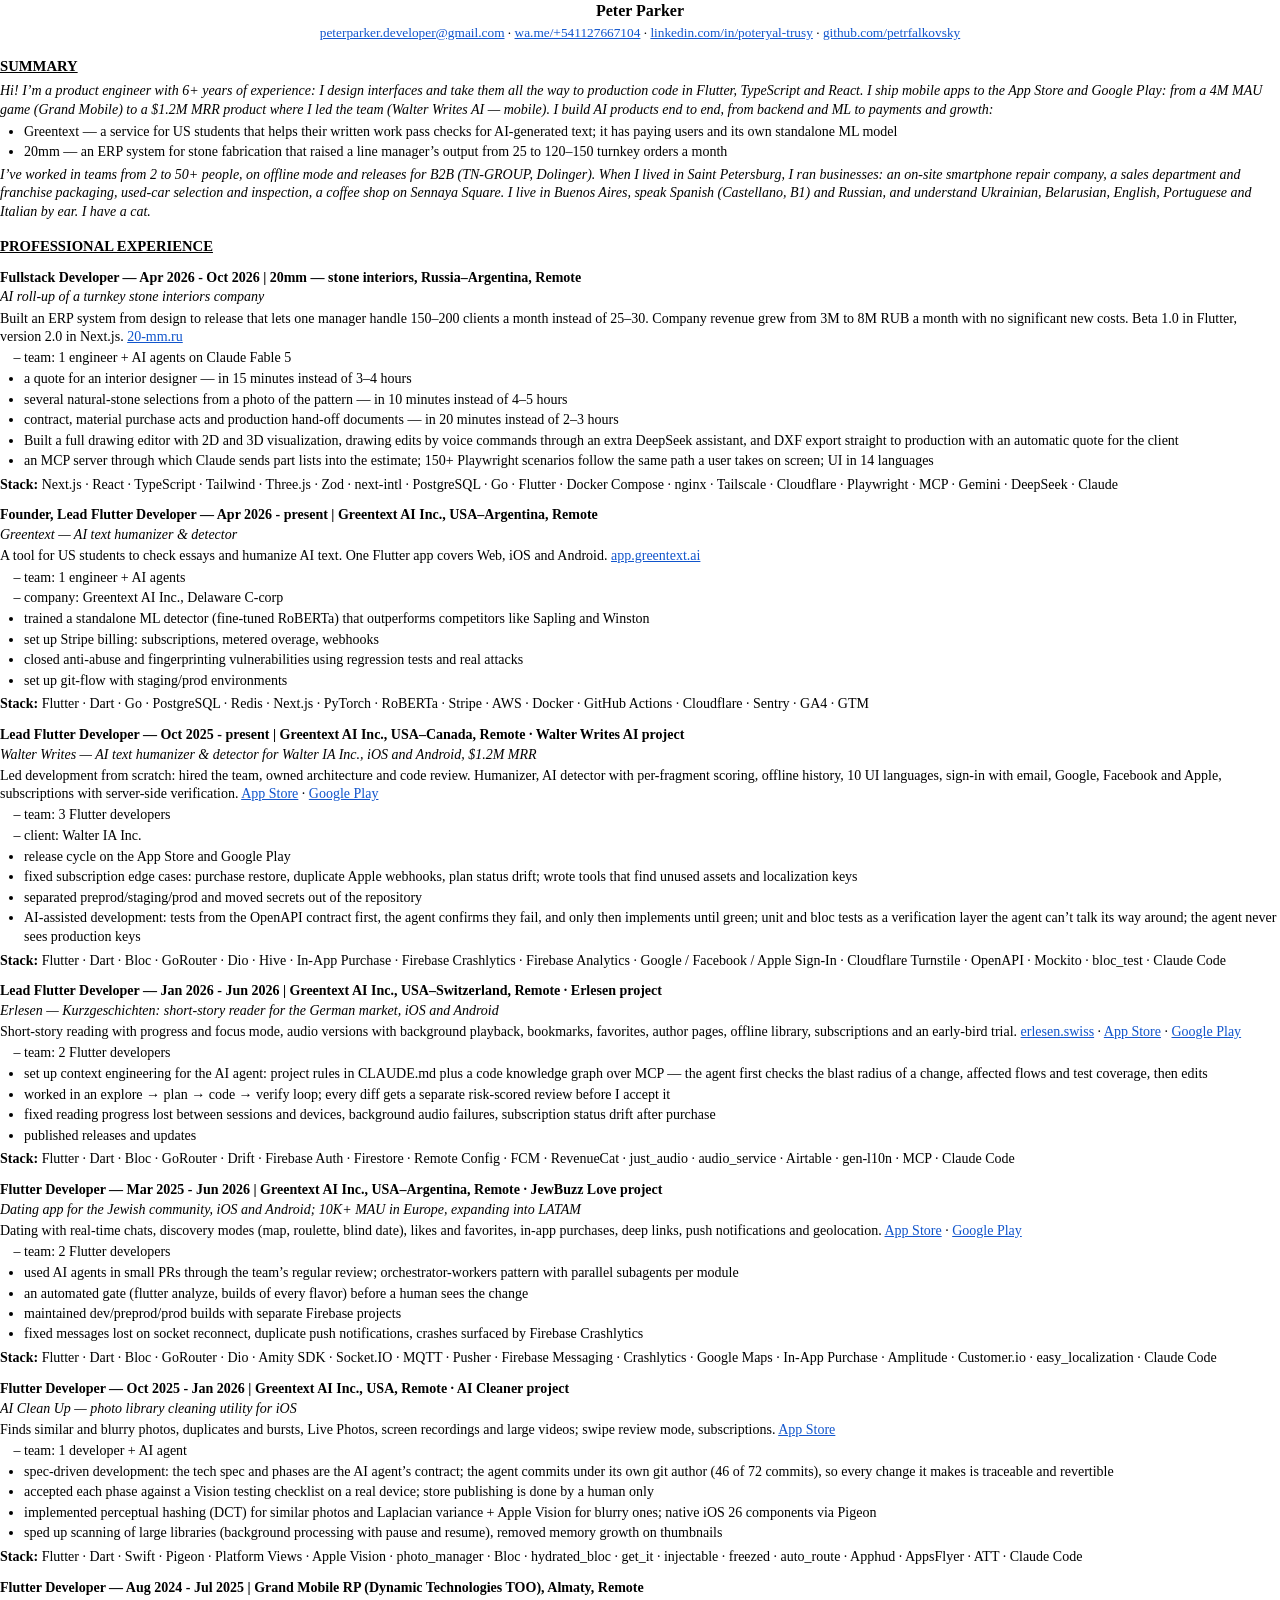
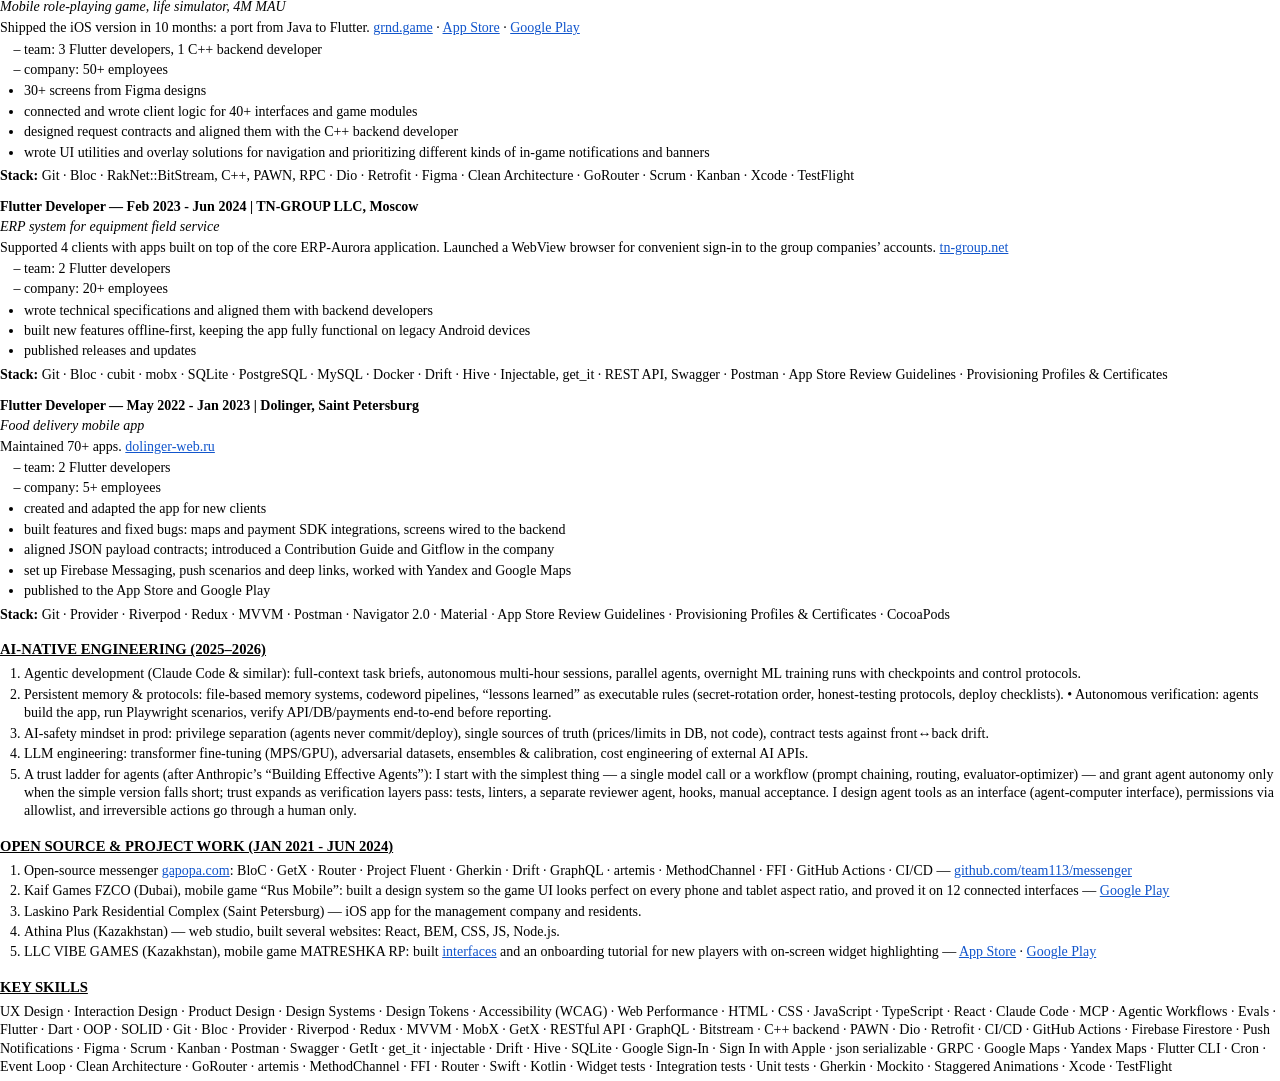
==== cv/cv_en.html @ 4b474917 "content: убран опыт Mercado Pago из резюме и с сайта Co-Authored-By: Claude Opus 5.5 <noreply@anthro" ====
<!DOCTYPE html>
<html lang="en">
<head>
<meta charset="utf-8">
<title>Peter Parker — CV (EN)</title>
<style>
  @page { size: A4; margin: 12mm 18mm; }
  * { box-sizing: border-box; }
  body { font-family: "Times New Roman", Times, serif; font-size: 10.5pt; color: #000; line-height: 1.32; margin: 0; }
  h1 { font-size: 12pt; text-align: center; margin: 0 0 2pt; font-weight: bold; }
  .contacts { text-align: center; font-size: 10pt; margin-bottom: 12pt; }
  a { color: #1155cc; text-decoration: underline; }
  h2 { font-size: 11pt; font-weight: bold; text-decoration: underline; text-transform: uppercase; margin: 12pt 0 4pt; }
  h3 { font-size: 10.5pt; font-weight: bold; margin: 9pt 0 1pt; }
  .sub { font-style: italic; margin: 0 0 2pt; }
  .summary { font-style: italic; }
  ul { margin: 1pt 0 4pt; padding-left: 18pt; }
  li { margin-bottom: 1.5pt; }
  p { margin: 3pt 0; }
  u.lead { text-decoration: underline; }
  ol { margin: 1pt 0 4pt; padding-left: 18pt; }
  .desc { margin: 2pt 0 2pt; }
  ul.meta { list-style: '– '; margin: 1pt 0 2pt; }
  .stack { margin: 2pt 0 4pt; }
  ul.ai { margin: 0 0 2pt; }
  .aihead { margin-top: 3pt; font-weight: bold; }
</style>
</head>
<body>

<h1>Peter Parker</h1>
<div class="contacts">
  <a href="mailto:peterparker.developer@gmail.com">peterparker.developer@gmail.com</a> ∙
  <a href="https://wa.me/+541127667104">wa.me/+541127667104</a> ∙
  <a href="https://linkedin.com/in/poteryal-trusy">linkedin.com/in/poteryal-trusy</a> ∙
  <a href="https://github.com/petrfalkovsky">github.com/petrfalkovsky</a>
</div>

<h2>Summary</h2>
<p class="summary">Hi! I’m a product engineer with 6+ years of experience: I design interfaces and take them all the way to production code in Flutter, TypeScript and React. I ship mobile apps to the App Store and Google Play: from a 4M MAU game (Grand Mobile) to a $1.2M MRR product where I led the team (Walter Writes AI — mobile). I build AI products end to end, from backend and ML to payments and growth:</p>
<ul class="ai">
  <li>Greentext — a service for US students that helps their written work pass checks for AI-generated text; it has paying users and its own standalone ML model</li>
  <li>20mm — an ERP system for stone fabrication that raised a line manager’s output from 25 to 120–150 turnkey orders a month</li>
</ul>
<p class="summary">I’ve worked in teams from 2 to 50+ people, on offline mode and releases for B2B (TN-GROUP, Dolinger). When I lived in Saint Petersburg, I ran businesses: an on-site smartphone repair company, a sales department and franchise packaging, used-car selection and inspection, a coffee shop on Sennaya Square. I live in Buenos Aires, speak Spanish (Castellano, B1) and Russian, and understand Ukrainian, Belarusian, English, Portuguese and Italian by ear. I have a cat.</p>

<h2>Professional Experience</h2>


<h3>Fullstack Developer — Apr 2026 - Oct 2026 | 20mm — stone interiors, Russia–Argentina, Remote</h3>
<p class="sub">AI roll-up of a turnkey stone interiors company</p>
<p class="desc">Built an ERP system from design to release that lets one manager handle 150–200 clients a month instead of 25–30. Company revenue grew from 3M to 8M RUB a month with no significant new costs. Beta 1.0 in Flutter, version 2.0 in Next.js. <a href="https://20-mm.ru">20-mm.ru</a></p>
<ul class="meta">
  <li>team: 1 engineer + AI agents on Claude Fable 5</li>
</ul>
<ul>
  <li>a quote for an interior designer — in 15 minutes instead of 3–4 hours</li>
  <li>several natural-stone selections from a photo of the pattern — in 10 minutes instead of 4–5 hours</li>
  <li>contract, material purchase acts and production hand-off documents — in 20 minutes instead of 2–3 hours</li>
  <li>Built a full drawing editor with 2D and 3D visualization, drawing edits by voice commands through an extra DeepSeek assistant, and DXF export straight to production with an automatic quote for the client</li>
  <li>an MCP server through which Claude sends part lists into the estimate; 150+ Playwright scenarios follow the same path a user takes on screen; UI in 14 languages</li>
</ul>
<p class="stack"><b>Stack:</b> Next.js · React · TypeScript · Tailwind · Three.js · Zod · next-intl · PostgreSQL · Go · Flutter · Docker Compose · nginx · Tailscale · Cloudflare · Playwright · MCP · Gemini · DeepSeek · Claude</p>

<h3>Founder, Lead Flutter Developer — Apr 2026 - present | Greentext AI Inc., USA–Argentina, Remote</h3>
<p class="sub">Greentext — AI text humanizer &amp; detector</p>
<p class="desc">A tool for US students to check essays and humanize AI text. One Flutter app covers Web, iOS and Android. <a href="https://app.greentext.ai/">app.greentext.ai</a></p>
<ul class="meta">
  <li>team: 1 engineer + AI agents</li>
  <li>company: Greentext AI Inc., Delaware C-corp</li>
</ul>
<ul>
  <li>trained a standalone ML detector (fine-tuned RoBERTa) that outperforms competitors like Sapling and Winston</li>
  <li>set up Stripe billing: subscriptions, metered overage, webhooks</li>
  <li>closed anti-abuse and fingerprinting vulnerabilities using regression tests and real attacks</li>
  <li>set up git-flow with staging/prod environments</li>
</ul>
<p class="stack"><b>Stack:</b> Flutter · Dart · Go · PostgreSQL · Redis · Next.js · PyTorch · RoBERTa · Stripe · AWS · Docker · GitHub Actions · Cloudflare · Sentry · GA4 · GTM</p>

<h3>Lead Flutter Developer — Oct 2025 - present | Greentext AI Inc., USA–Canada, Remote · Walter Writes AI project</h3>
<p class="sub">Walter Writes — AI text humanizer &amp; detector for Walter IA Inc., iOS and Android, $1.2M MRR</p>
<p class="desc">Led development from scratch: hired the team, owned architecture and code review. Humanizer, AI detector with per-fragment scoring, offline history, 10 UI languages, sign-in with email, Google, Facebook and Apple, subscriptions with server-side verification. <a href="https://apps.apple.com/us/app/walter-writes-ai-humanizer/id6757705138">App Store</a> · <a href="https://play.google.com/store/apps/details?id=com.walterwrites">Google Play</a></p>
<ul class="meta">
  <li>team: 3 Flutter developers</li>
  <li>client: Walter IA Inc.</li>
</ul>
<ul>
  <li>release cycle on the App Store and Google Play</li>
  <li>fixed subscription edge cases: purchase restore, duplicate Apple webhooks, plan status drift; wrote tools that find unused assets and localization keys</li>
  <li>separated preprod/staging/prod and moved secrets out of the repository</li>
  <li>AI-assisted development: tests from the OpenAPI contract first, the agent confirms they fail, and only then implements until green; unit and bloc tests as a verification layer the agent can’t talk its way around; the agent never sees production keys</li>
</ul>
<p class="stack"><b>Stack:</b> Flutter · Dart · Bloc · GoRouter · Dio · Hive · In-App Purchase · Firebase Crashlytics · Firebase Analytics · Google / Facebook / Apple Sign-In · Cloudflare Turnstile · OpenAPI · Mockito · bloc_test · Claude Code</p>

<h3>Lead Flutter Developer — Jan 2026 - Jun 2026 | Greentext AI Inc., USA–Switzerland, Remote · Erlesen project</h3>
<p class="sub">Erlesen — Kurzgeschichten: short-story reader for the German market, iOS and Android</p>
<p class="desc">Short-story reading with progress and focus mode, audio versions with background playback, bookmarks, favorites, author pages, offline library, subscriptions and an early-bird trial. <a href="https://www.erlesen.swiss/">erlesen.swiss</a> · <a href="https://apps.apple.com/de/app/erlesen-kurzgeschichten/id6758106904">App Store</a> · <a href="https://play.google.com/store/apps/details?id=it.app.erlesen">Google Play</a></p>
<ul class="meta">
  <li>team: 2 Flutter developers</li>
</ul>
<ul>
  <li>set up context engineering for the AI agent: project rules in CLAUDE.md plus a code knowledge graph over MCP — the agent first checks the blast radius of a change, affected flows and test coverage, then edits</li>
  <li>worked in an explore → plan → code → verify loop; every diff gets a separate risk-scored review before I accept it</li>
  <li>fixed reading progress lost between sessions and devices, background audio failures, subscription status drift after purchase</li>
  <li>published releases and updates</li>
</ul>
<p class="stack"><b>Stack:</b> Flutter · Dart · Bloc · GoRouter · Drift · Firebase Auth · Firestore · Remote Config · FCM · RevenueCat · just_audio · audio_service · Airtable · gen-l10n · MCP · Claude Code</p>

<h3>Flutter Developer — Mar 2025 - Jun 2026 | Greentext AI Inc., USA–Argentina, Remote · JewBuzz Love project</h3>
<p class="sub">Dating app for the Jewish community, iOS and Android; 10K+ MAU in Europe, expanding into LATAM</p>
<p class="desc">Dating with real-time chats, discovery modes (map, roulette, blind date), likes and favorites, in-app purchases, deep links, push notifications and geolocation. <a href="https://apps.apple.com/us/app/jewbuzz-love/id6446214897">App Store</a> · <a href="https://play.google.com/store/apps/details?id=com.it.jewbuzz_love">Google Play</a></p>
<ul class="meta">
  <li>team: 2 Flutter developers</li>
</ul>
<ul>
  <li>used AI agents in small PRs through the team’s regular review; orchestrator-workers pattern with parallel subagents per module</li>
  <li>an automated gate (flutter analyze, builds of every flavor) before a human sees the change</li>
  <li>maintained dev/preprod/prod builds with separate Firebase projects</li>
  <li>fixed messages lost on socket reconnect, duplicate push notifications, crashes surfaced by Firebase Crashlytics</li>
</ul>
<p class="stack"><b>Stack:</b> Flutter · Dart · Bloc · GoRouter · Dio · Amity SDK · Socket.IO · MQTT · Pusher · Firebase Messaging · Crashlytics · Google Maps · In-App Purchase · Amplitude · Customer.io · easy_localization · Claude Code</p>

<h3>Flutter Developer — Oct 2025 - Jan 2026 | Greentext AI Inc., USA, Remote · AI Cleaner project</h3>
<p class="sub">AI Clean Up — photo library cleaning utility for iOS</p>
<p class="desc">Finds similar and blurry photos, duplicates and bursts, Live Photos, screen recordings and large videos; swipe review mode, subscriptions. <a href="https://apps.apple.com/ar/app/ai-clean-up-phone-cleaner/id6754924948">App Store</a></p>
<ul class="meta">
  <li>team: 1 developer + AI agent</li>
</ul>
<ul>
  <li>spec-driven development: the tech spec and phases are the AI agent’s contract; the agent commits under its own git author (46 of 72 commits), so every change it makes is traceable and revertible</li>
  <li>accepted each phase against a Vision testing checklist on a real device; store publishing is done by a human only</li>
  <li>implemented perceptual hashing (DCT) for similar photos and Laplacian variance + Apple Vision for blurry ones; native iOS 26 components via Pigeon</li>
  <li>sped up scanning of large libraries (background processing with pause and resume), removed memory growth on thumbnails</li>
</ul>
<p class="stack"><b>Stack:</b> Flutter · Dart · Swift · Pigeon · Platform Views · Apple Vision · photo_manager · Bloc · hydrated_bloc · get_it · injectable · freezed · auto_route · Apphud · AppsFlyer · ATT · Claude Code</p>

<h3>Flutter Developer — Aug 2024 - Jul 2025 | Grand Mobile RP (Dynamic Technologies TOO), Almaty, Remote</h3>
<p class="sub">Mobile role-playing game, life simulator, 4M MAU</p>
<p class="desc">Shipped the iOS version in 10 months: a port from Java to Flutter. <a href="https://grnd.game/">grnd.game</a> · <a href="https://apps.apple.com/us/app/grand-mobile-role-play-online/id6741001464">App Store</a> · <a href="https://play.google.com/store/apps/details?id=com.grand.launcher">Google Play</a></p>
<ul class="meta">
  <li>team: 3 Flutter developers, 1 C++ backend developer</li>
  <li>company: 50+ employees</li>
</ul>
<ul>
  <li>30+ screens from Figma designs</li>
  <li>connected and wrote client logic for 40+ interfaces and game modules</li>
  <li>designed request contracts and aligned them with the C++ backend developer</li>
  <li>wrote UI utilities and overlay solutions for navigation and prioritizing different kinds of in-game notifications and banners</li>
</ul>
<p class="stack"><b>Stack:</b> Git · Bloc · RakNet::BitStream, C++, PAWN, RPC · Dio · Retrofit · Figma · Clean Architecture · GoRouter · Scrum · Kanban · Xcode · TestFlight</p>

<h3>Flutter Developer — Feb 2023 - Jun 2024 | TN-GROUP LLC, Moscow</h3>
<p class="sub">ERP system for equipment field service</p>
<p class="desc">Supported 4 clients with apps built on top of the core ERP-Aurora application. Launched a WebView browser for convenient sign-in to the group companies’ accounts. <a href="https://tn-group.net">tn-group.net</a></p>
<ul class="meta">
  <li>team: 2 Flutter developers</li>
  <li>company: 20+ employees</li>
</ul>
<ul>
  <li>wrote technical specifications and aligned them with backend developers</li>
  <li>built new features offline-first, keeping the app fully functional on legacy Android devices</li>
  <li>published releases and updates</li>
</ul>
<p class="stack"><b>Stack:</b> Git · Bloc · cubit · mobx · SQLite · PostgreSQL · MySQL · Docker · Drift · Hive · Injectable, get_it · REST API, Swagger · Postman · App Store Review Guidelines · Provisioning Profiles &amp; Certificates</p>

<h3>Flutter Developer — May 2022 - Jan 2023 | Dolinger, Saint Petersburg</h3>
<p class="sub">Food delivery mobile app</p>
<p class="desc">Maintained 70+ apps. <a href="https://dolinger-web.ru">dolinger-web.ru</a></p>
<ul class="meta">
  <li>team: 2 Flutter developers</li>
  <li>company: 5+ employees</li>
</ul>
<ul>
  <li>created and adapted the app for new clients</li>
  <li>built features and fixed bugs: maps and payment SDK integrations, screens wired to the backend</li>
  <li>aligned JSON payload contracts; introduced a Contribution Guide and Gitflow in the company</li>
  <li>set up Firebase Messaging, push scenarios and deep links, worked with Yandex and Google Maps</li>
  <li>published to the App Store and Google Play</li>
</ul>
<p class="stack"><b>Stack:</b> Git · Provider · Riverpod · Redux · MVVM · Postman · Navigator 2.0 · Material · App Store Review Guidelines · Provisioning Profiles &amp; Certificates · CocoaPods</p>

<h2>AI-Native Engineering (2025–2026)</h2>
<ol>
  <li>Agentic development (Claude Code &amp; similar): full-context task briefs, autonomous multi-hour sessions, parallel agents, overnight ML training runs with checkpoints and control protocols.</li>
  <li>Persistent memory &amp; protocols: file-based memory systems, codeword pipelines, “lessons learned” as executable rules (secret-rotation order, honest-testing protocols, deploy checklists). • Autonomous verification: agents build the app, run Playwright scenarios, verify API/DB/payments end-to-end before reporting.</li>
  <li>AI-safety mindset in prod: privilege separation (agents never commit/deploy), single sources of truth (prices/limits in DB, not code), contract tests against front↔back drift.</li>
  <li>LLM engineering: transformer fine-tuning (MPS/GPU), adversarial datasets, ensembles &amp; calibration, cost engineering of external AI APIs.</li>
  <li>A trust ladder for agents (after Anthropic’s “Building Effective Agents”): I start with the simplest thing — a single model call or a workflow (prompt chaining, routing, evaluator-optimizer) — and grant agent autonomy only when the simple version falls short; trust expands as verification layers pass: tests, linters, a separate reviewer agent, hooks, manual acceptance. I design agent tools as an interface (agent-computer interface), permissions via allowlist, and irreversible actions go through a human only.</li>
</ol>

<h2>Open Source &amp; Project Work (Jan 2021 - Jun 2024)</h2>
<ol>
  <li>Open-source messenger <a href="https://gapopa.com">gapopa.com</a>: BloC · GetX · Router · Project Fluent · Gherkin · Drift · GraphQL · artemis · MethodChannel · FFI · GitHub Actions · CI/CD — <a href="https://github.com/team113/messenger/graphs/contributors">github.com/team113/messenger</a></li>
  <li>Kaif Games FZCO (Dubai), mobile game “Rus Mobile”: built a design system so the game UI looks perfect on every phone and tablet aspect ratio, and proved it on 12 connected interfaces — <a href="https://play.google.com/store/apps/details?id=com.russia.game">Google Play</a></li>
  <li>Laskino Park Residential Complex (Saint Petersburg) — iOS app for the management company and residents.</li>
  <li>Athina Plus (Kazakhstan) — web studio, built several websites: React, BEM, CSS, JS, Node.js.</li>
  <li>LLC VIBE GAMES (Kazakhstan), mobile game MATRESHKA RP: built <a href="https://petrfalkovsky.github.io/vibe_games/">interfaces</a> and an onboarding tutorial for new players with on-screen widget highlighting — <a href="https://apps.apple.com/us/app/matreshka-rp-multiplayer-city/id6474574017">App Store</a> · <a href="https://play.google.com/store/apps/details?id=com.jekmant.matrplauncher">Google Play</a></li>
</ol>

<h2>Key Skills</h2>
<p>UX Design · Interaction Design · Product Design · Design Systems · Design Tokens · Accessibility (WCAG) · Web Performance · HTML · CSS · JavaScript · TypeScript · React · Claude Code · MCP · Agentic Workflows · Evals · Flutter · Dart · OOP · SOLID · Git · Bloc · Provider · Riverpod · Redux · MVVM · MobX · GetX · RESTful API · GraphQL · Bitstream · C++ backend · PAWN · Dio · Retrofit · CI/CD · GitHub Actions · Firebase Firestore · Push Notifications · Figma · Scrum · Kanban · Postman · Swagger · GetIt · get_it · injectable · Drift · Hive · SQLite · Google Sign-In · Sign In with Apple · json serializable · GRPC · Google Maps · Yandex Maps · Flutter CLI · Cron · Event Loop · Clean Architecture · GoRouter · artemis · MethodChannel · FFI · Router · Swift · Kotlin · Widget tests · Integration tests · Unit tests · Gherkin · Mockito · Staggered Animations · Xcode · TestFlight</p>

</body>
</html>
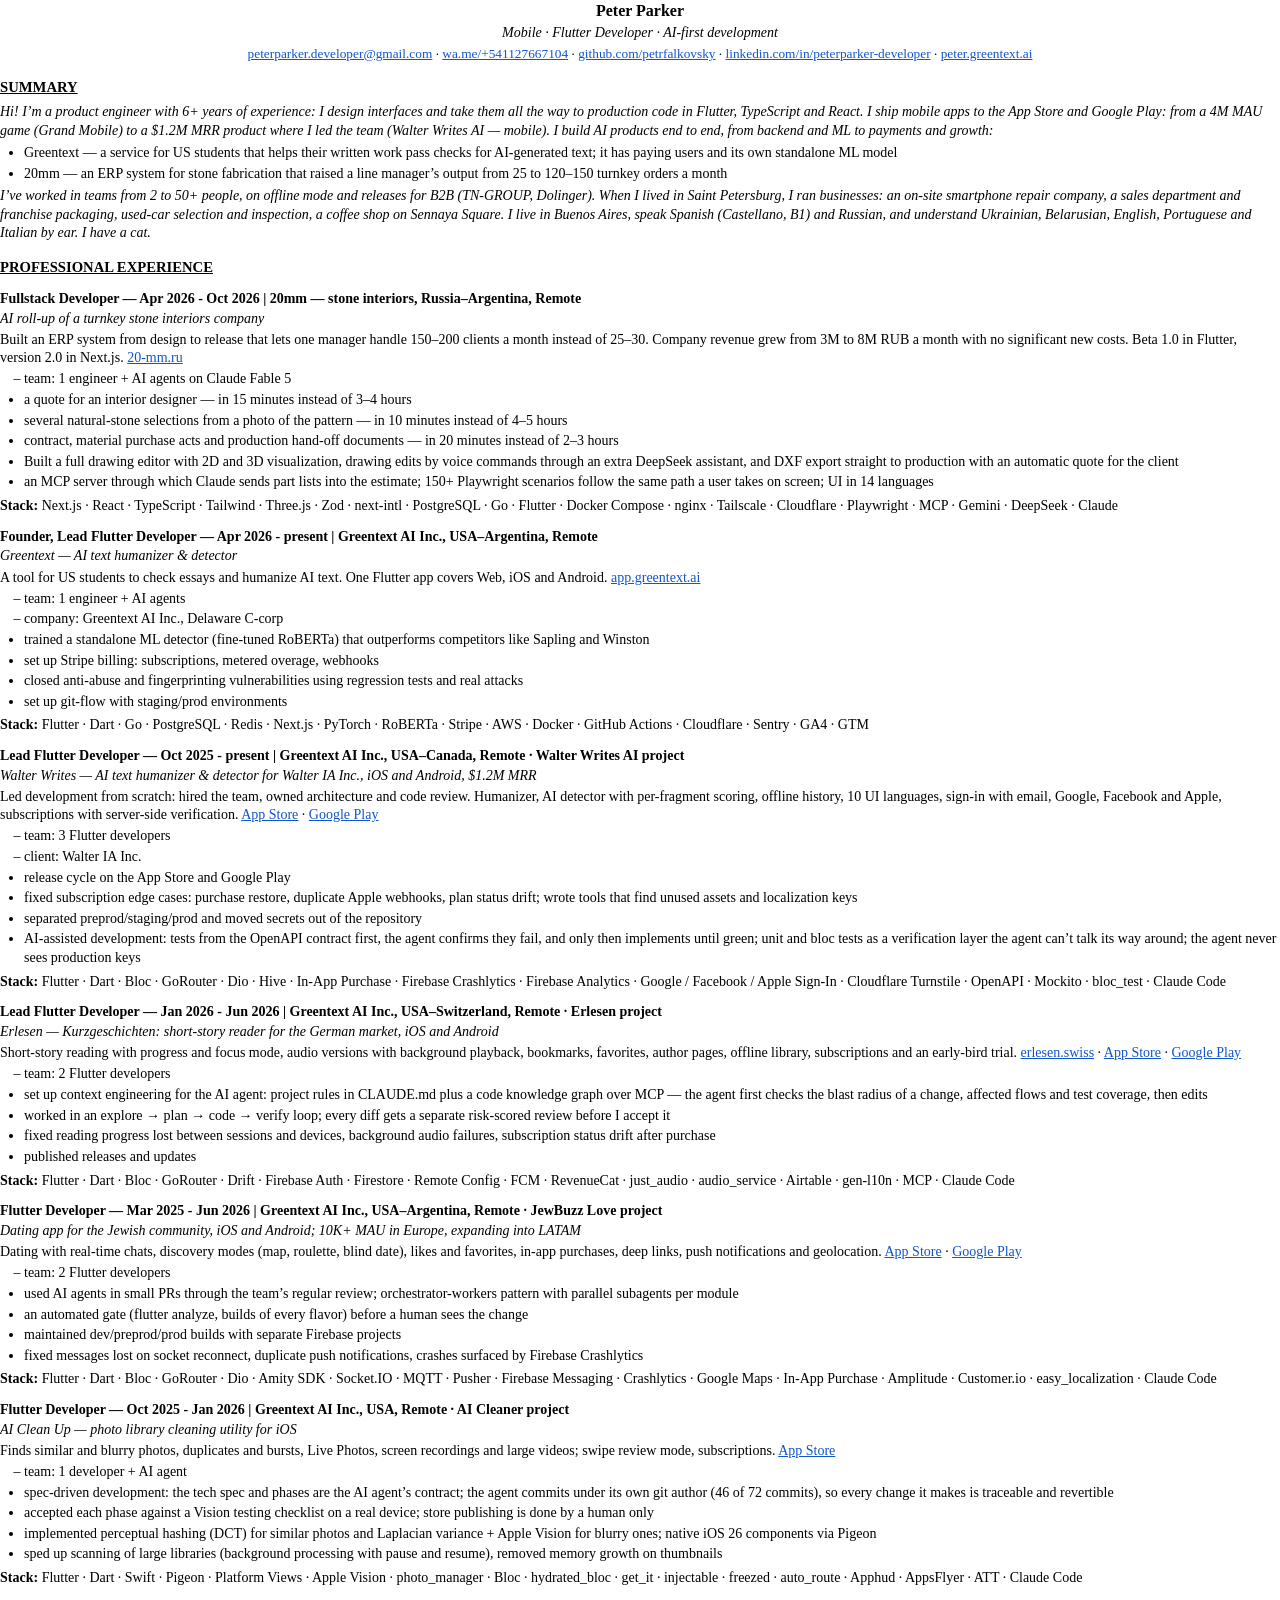
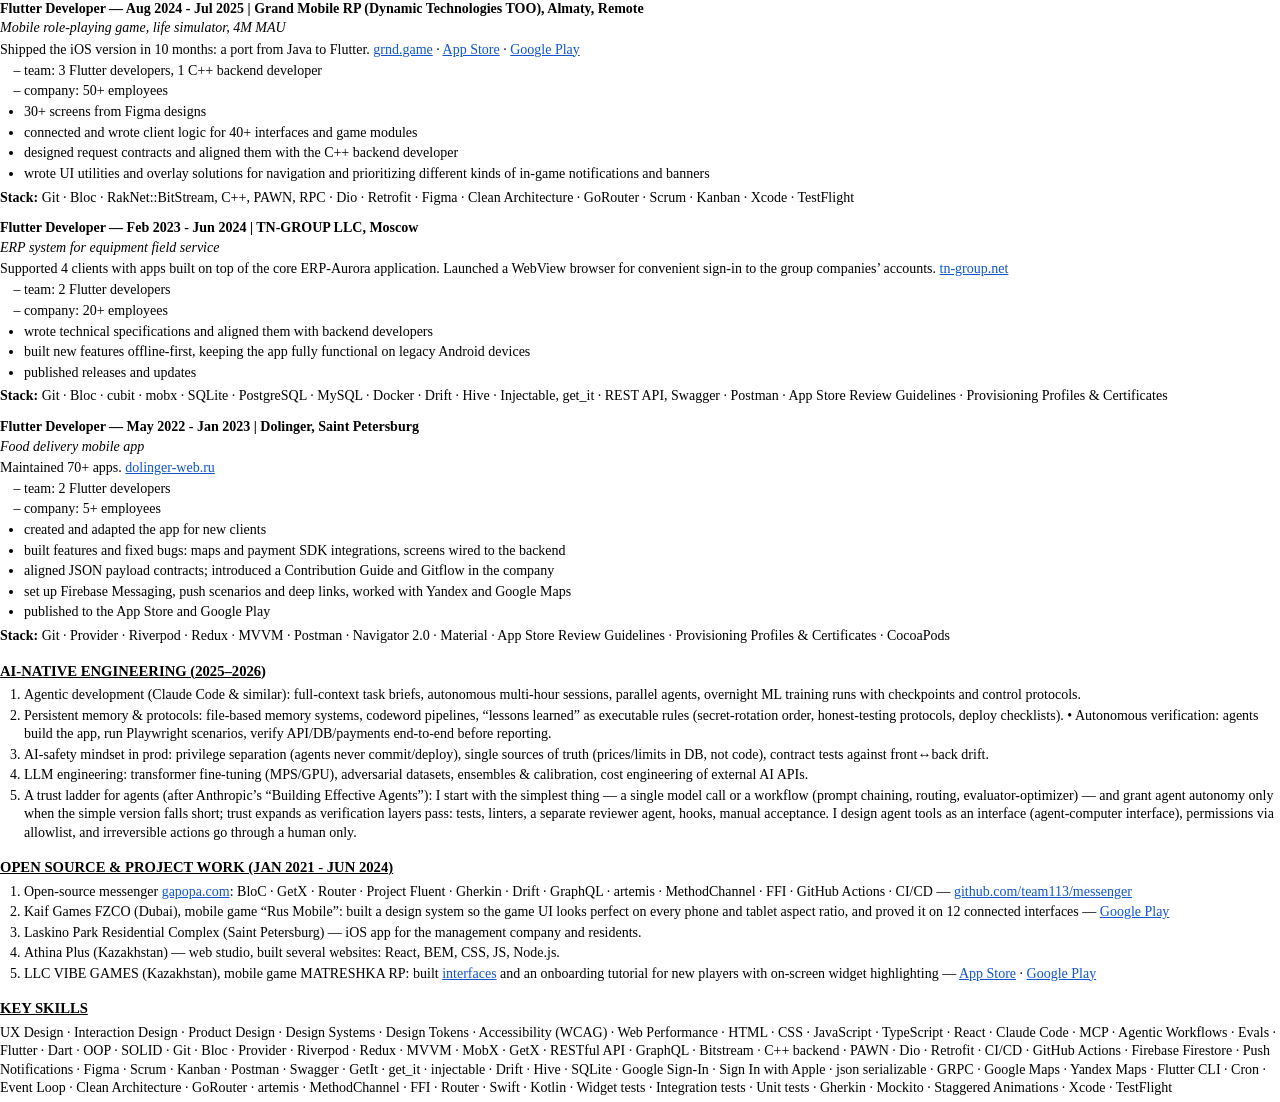
==== commit 68bcac18: "content(cv): шапка — Mobile · Flutter Developer, LinkedIn peterparker-developer вместо Telegram Co-A" ====
--- a/cv/cv_en.html
+++ b/cv/cv_en.html
@@ -24,16 +24,20 @@
   .stack { margin: 2pt 0 4pt; }
   ul.ai { margin: 0 0 2pt; }
   .aihead { margin-top: 3pt; font-weight: bold; }
+  .role { text-align: center; font-style: italic; margin: 1pt 0 2pt; }
+  .contacts a { white-space: nowrap; }
 </style>
 </head>
 <body>
 
 <h1>Peter Parker</h1>
+<div class="role">Mobile · Flutter Developer · AI-first development</div>
 <div class="contacts">
   <a href="mailto:peterparker.developer@gmail.com">peterparker.developer@gmail.com</a> ∙
   <a href="https://wa.me/+541127667104">wa.me/+541127667104</a> ∙
-  <a href="https://linkedin.com/in/poteryal-trusy">linkedin.com/in/poteryal-trusy</a> ∙
-  <a href="https://github.com/petrfalkovsky">github.com/petrfalkovsky</a>
+  <a href="https://github.com/petrfalkovsky">github.com/petrfalkovsky</a> ∙
+  <a href="https://linkedin.com/in/peterparker-developer">linkedin.com/in/peterparker-developer</a> ∙
+  <a href="https://peter.greentext.ai">peter.greentext.ai</a>
 </div>
 
 <h2>Summary</h2>
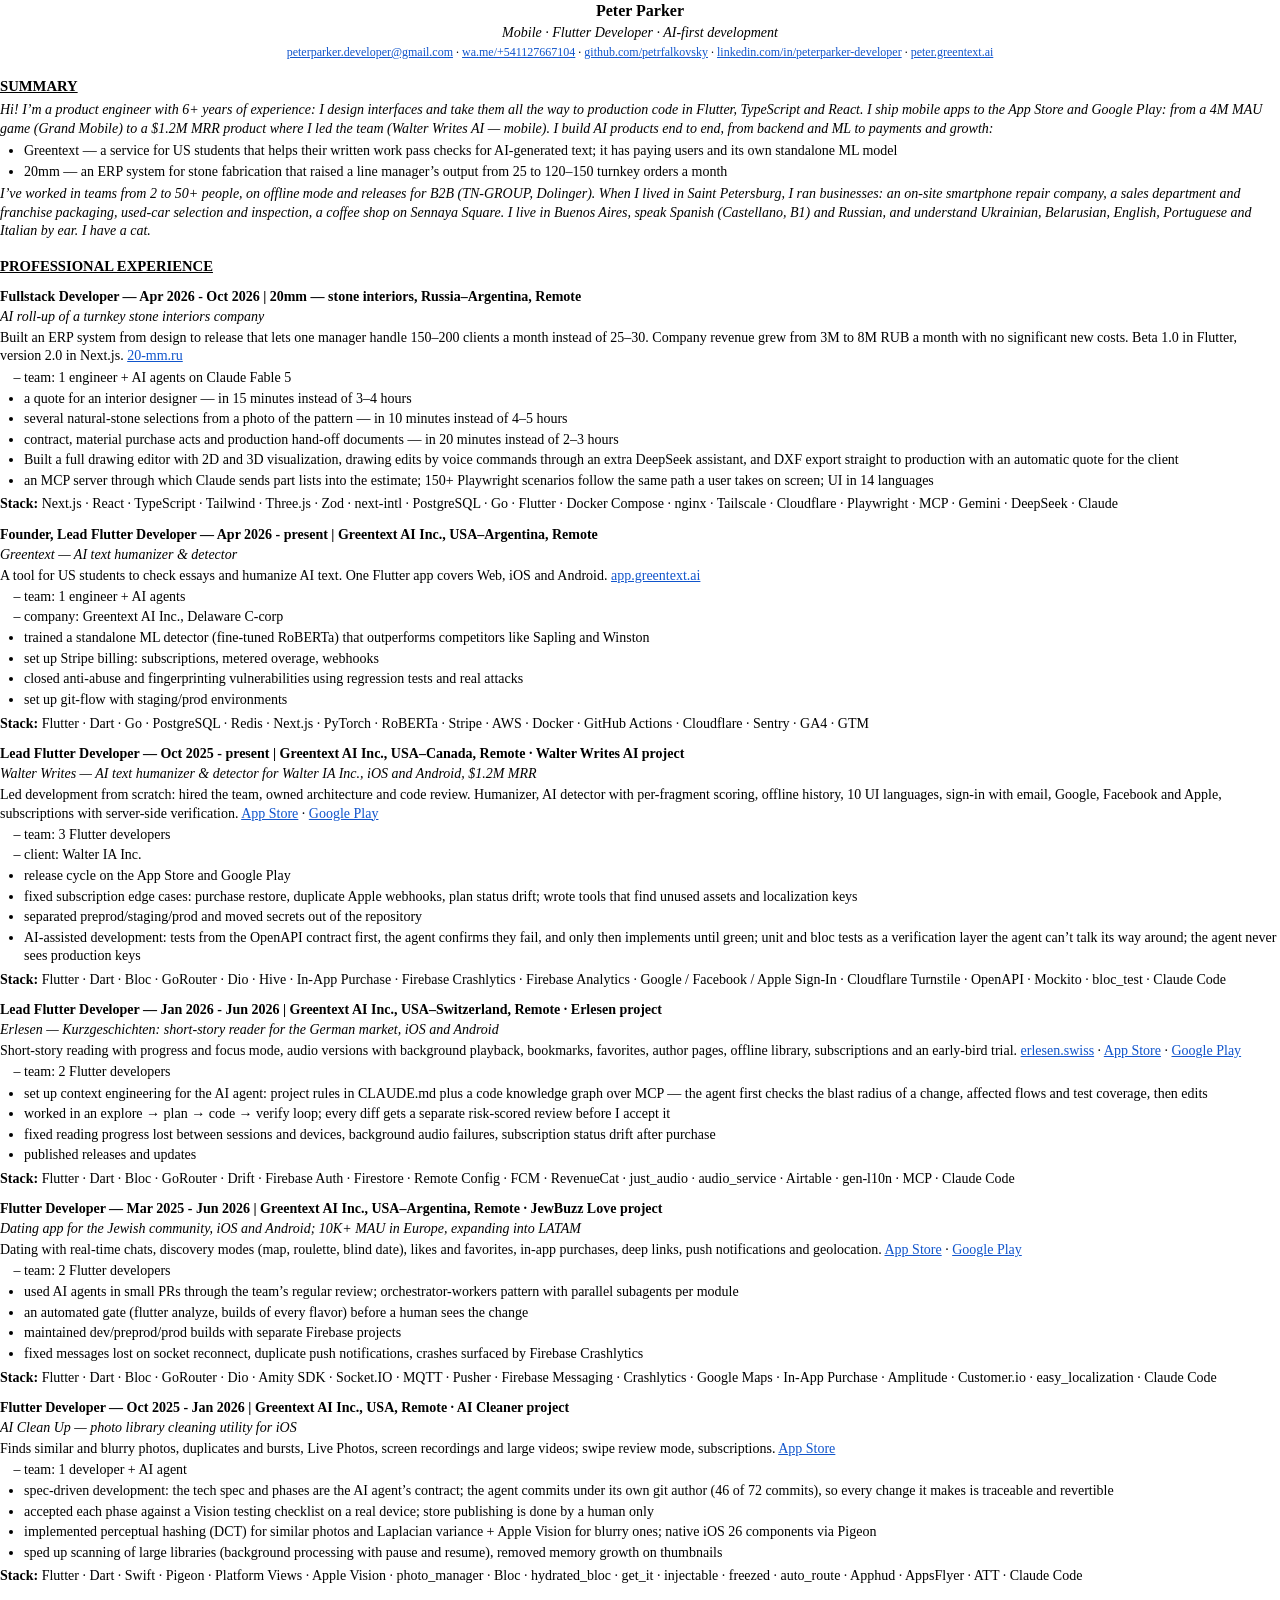
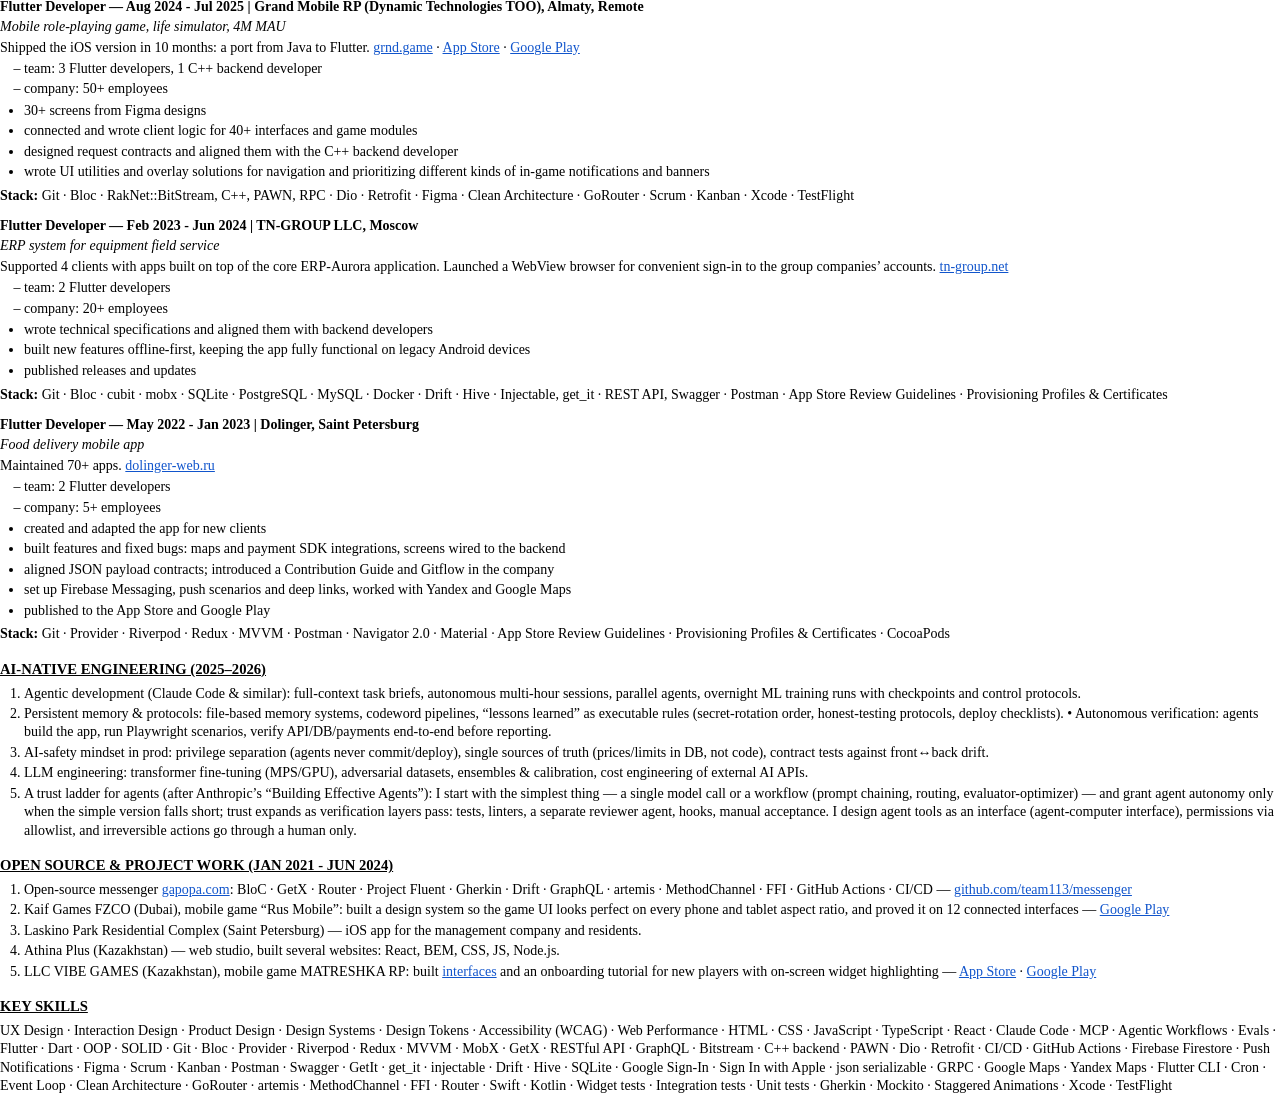
==== commit cec2a6e3: "fix(cv): контакты в одну строку — шире поля, контакты 9pt Co-Authored-By: Claude Opus 5.5 <noreply@a" ====
--- a/cv/cv_en.html
+++ b/cv/cv_en.html
@@ -4,11 +4,11 @@
 <meta charset="utf-8">
 <title>Peter Parker — CV (EN)</title>
 <style>
-  @page { size: A4; margin: 12mm 18mm; }
+  @page { size: A4; margin: 12mm 10mm; }
   * { box-sizing: border-box; }
   body { font-family: "Times New Roman", Times, serif; font-size: 10.5pt; color: #000; line-height: 1.32; margin: 0; }
   h1 { font-size: 12pt; text-align: center; margin: 0 0 2pt; font-weight: bold; }
-  .contacts { text-align: center; font-size: 10pt; margin-bottom: 12pt; }
+  .contacts { text-align: center; font-size: 9pt; margin-bottom: 12pt; white-space: nowrap; }
   a { color: #1155cc; text-decoration: underline; }
   h2 { font-size: 11pt; font-weight: bold; text-decoration: underline; text-transform: uppercase; margin: 12pt 0 4pt; }
   h3 { font-size: 10.5pt; font-weight: bold; margin: 9pt 0 1pt; }
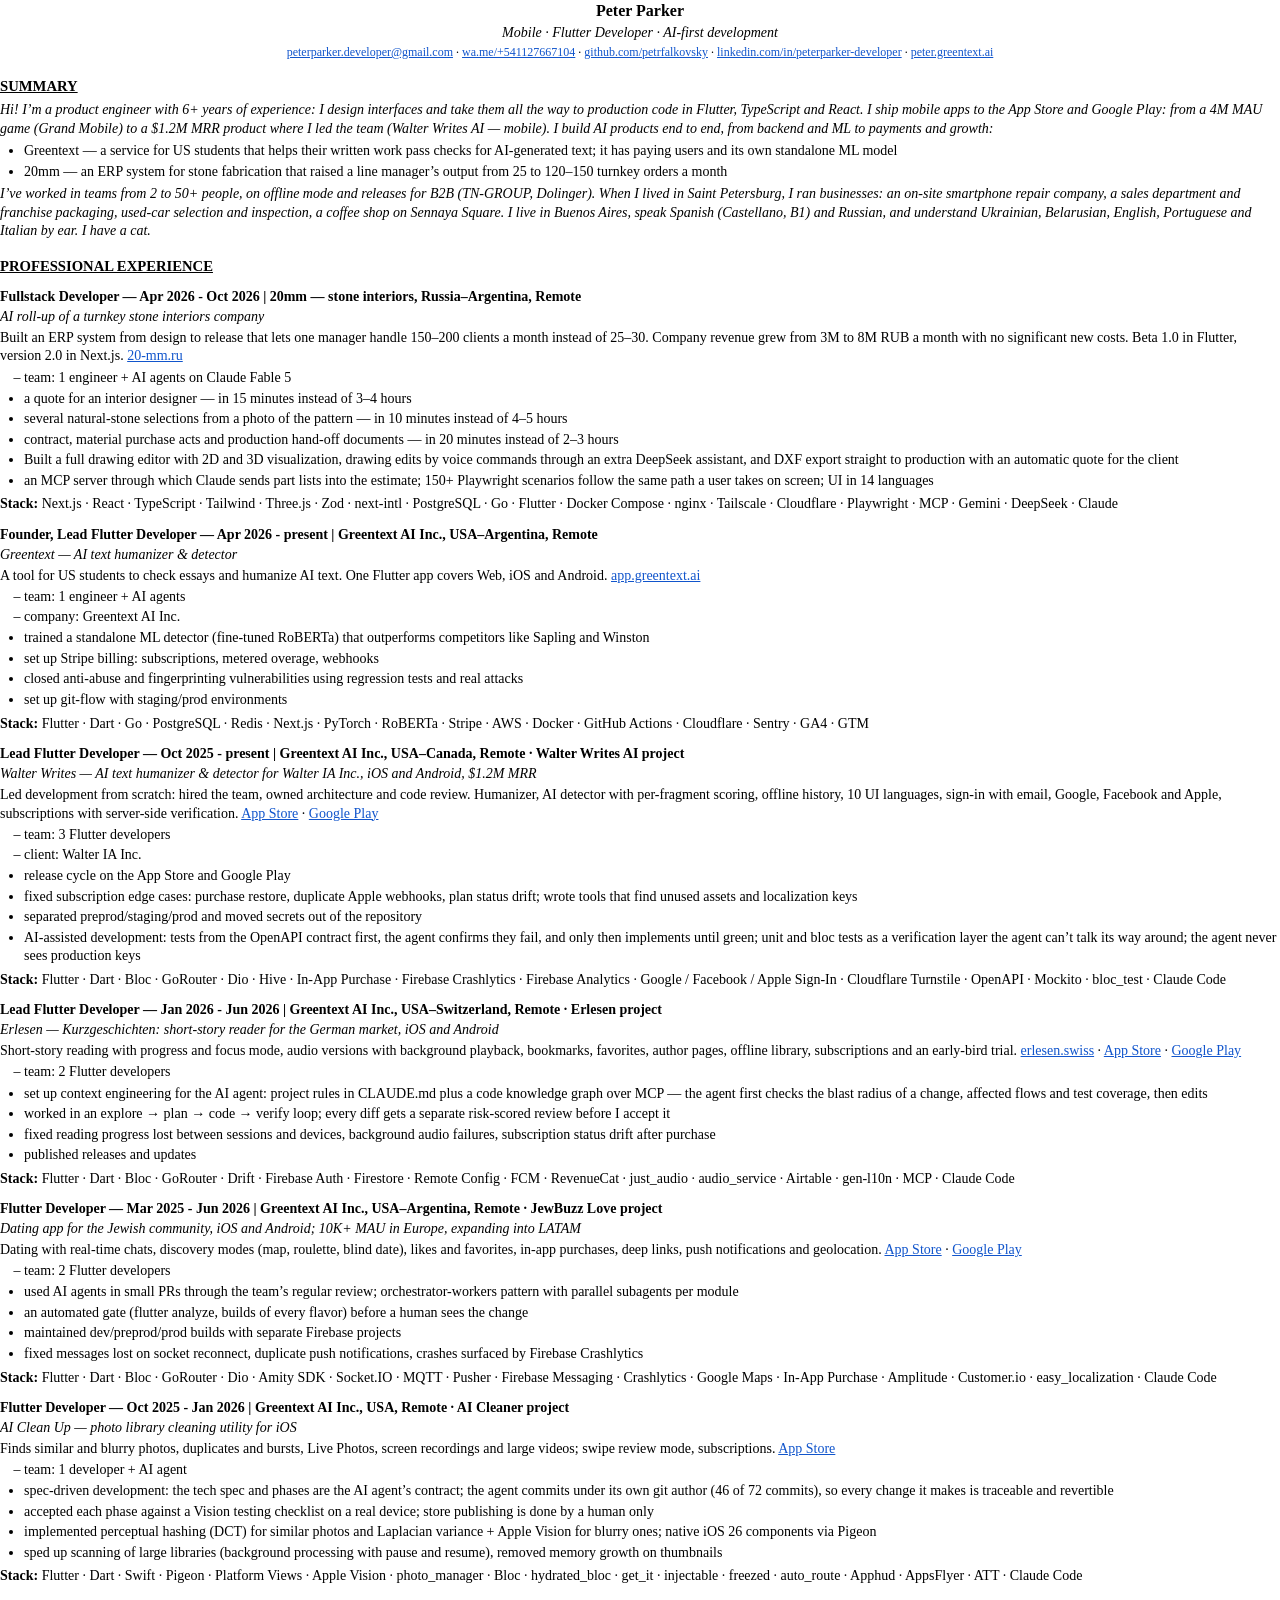
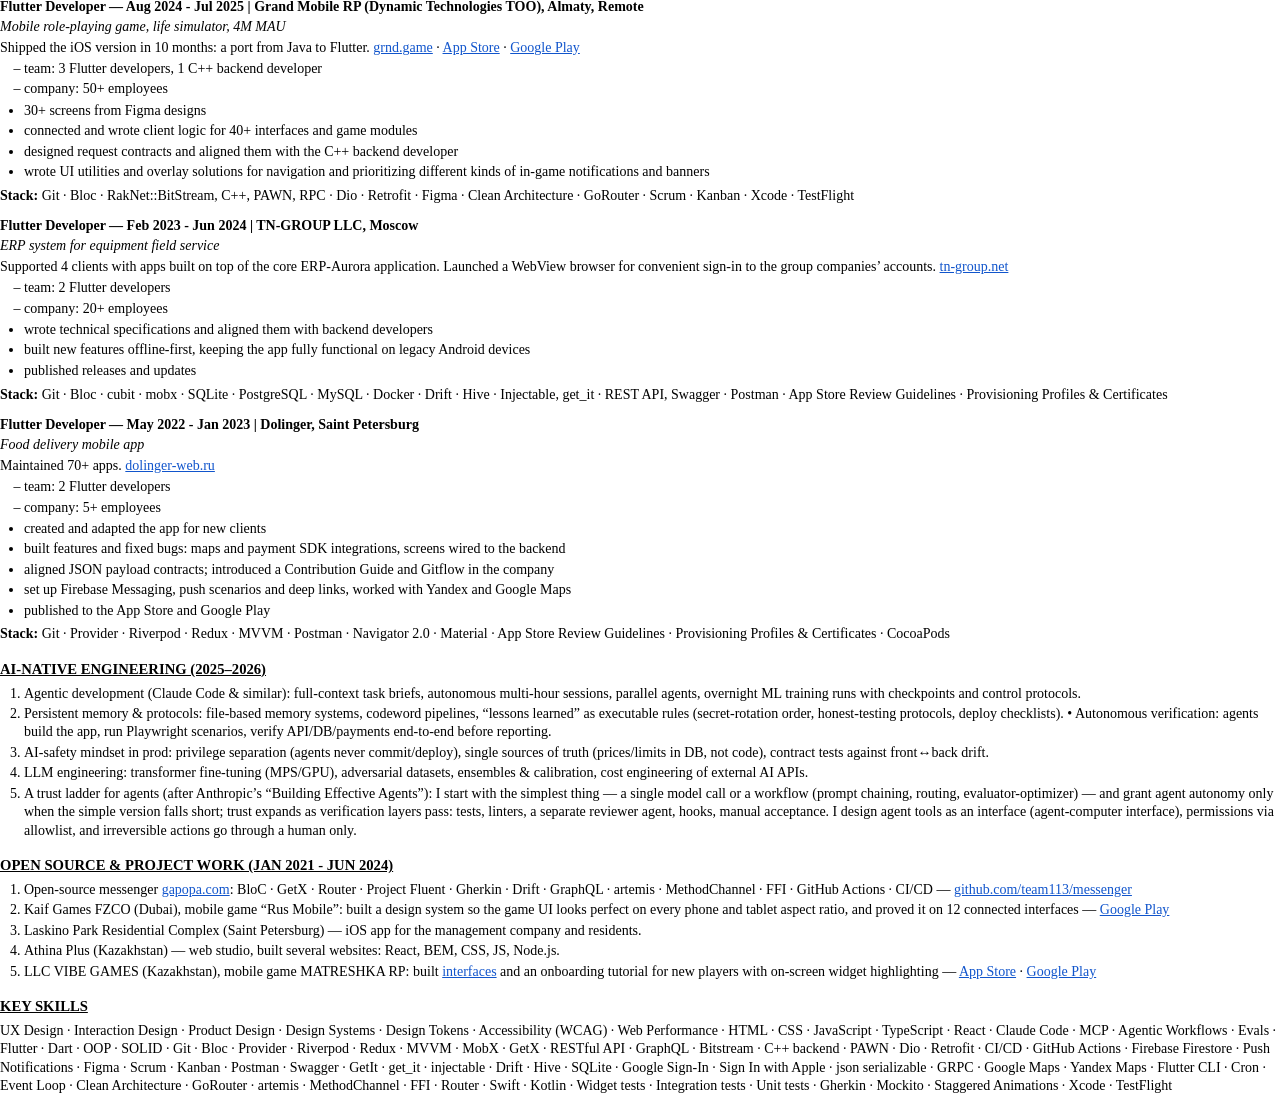
==== commit 1dac543f: "content: убран Delaware C-corp из резюме и с сайта Co-Authored-By: Claude Opus 5.5 <noreply@anthropi" ====
--- a/cv/cv_en.html
+++ b/cv/cv_en.html
@@ -71,7 +71,7 @@
 <p class="desc">A tool for US students to check essays and humanize AI text. One Flutter app covers Web, iOS and Android. <a href="https://app.greentext.ai/">app.greentext.ai</a></p>
 <ul class="meta">
   <li>team: 1 engineer + AI agents</li>
-  <li>company: Greentext AI Inc., Delaware C-corp</li>
+  <li>company: Greentext AI Inc.</li>
 </ul>
 <ul>
   <li>trained a standalone ML detector (fine-tuned RoBERTa) that outperforms competitors like Sapling and Winston</li>
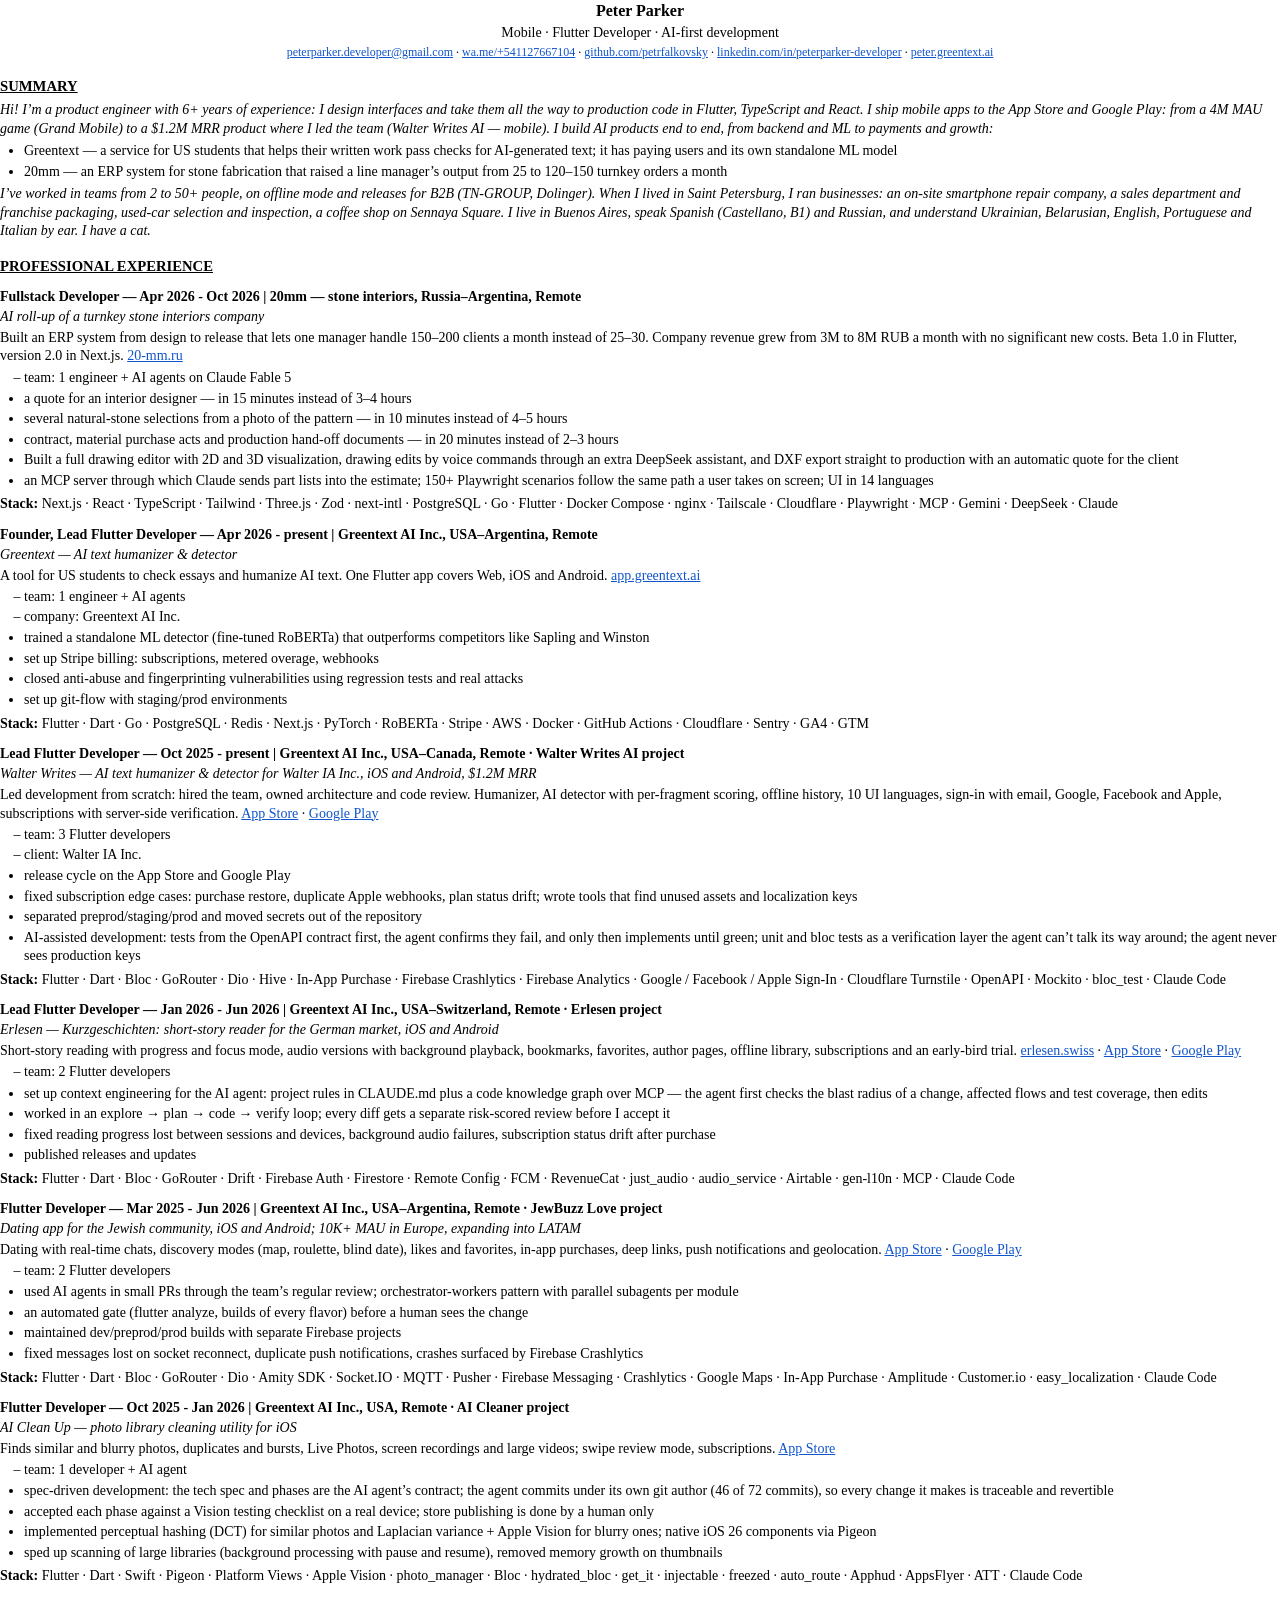
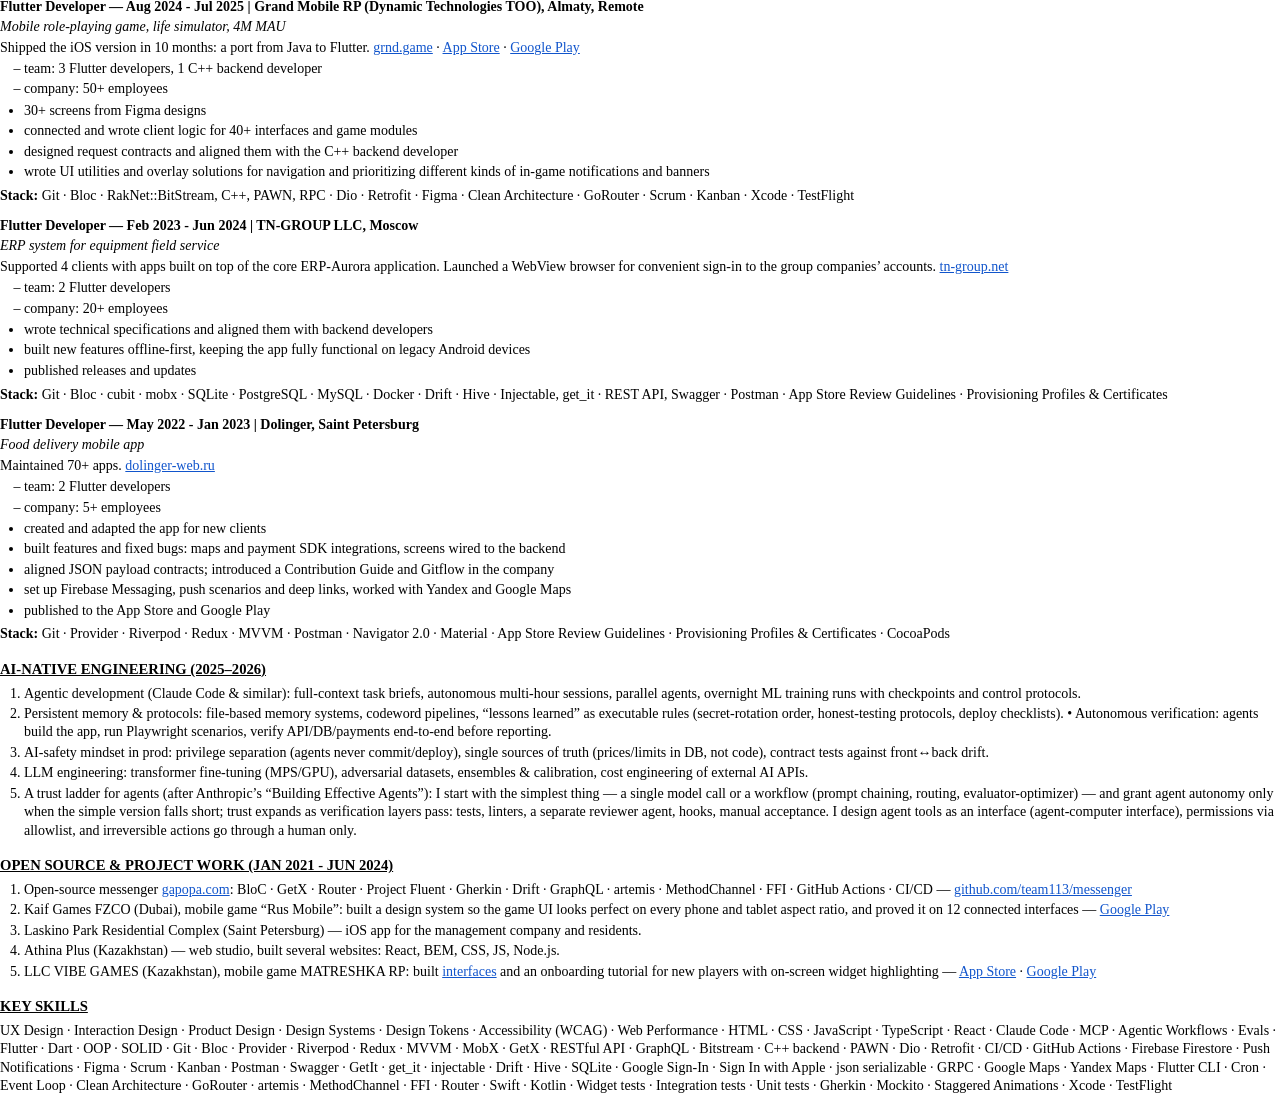
==== commit 3733938a: "style(cv): строка роли без курсива Co-Authored-By: Claude Opus 5.5 <noreply@anthropic.com>" ====
--- a/cv/cv_en.html
+++ b/cv/cv_en.html
@@ -24,7 +24,7 @@
   .stack { margin: 2pt 0 4pt; }
   ul.ai { margin: 0 0 2pt; }
   .aihead { margin-top: 3pt; font-weight: bold; }
-  .role { text-align: center; font-style: italic; margin: 1pt 0 2pt; }
+  .role { text-align: center; margin: 1pt 0 2pt; }
   .contacts a { white-space: nowrap; }
 </style>
 </head>
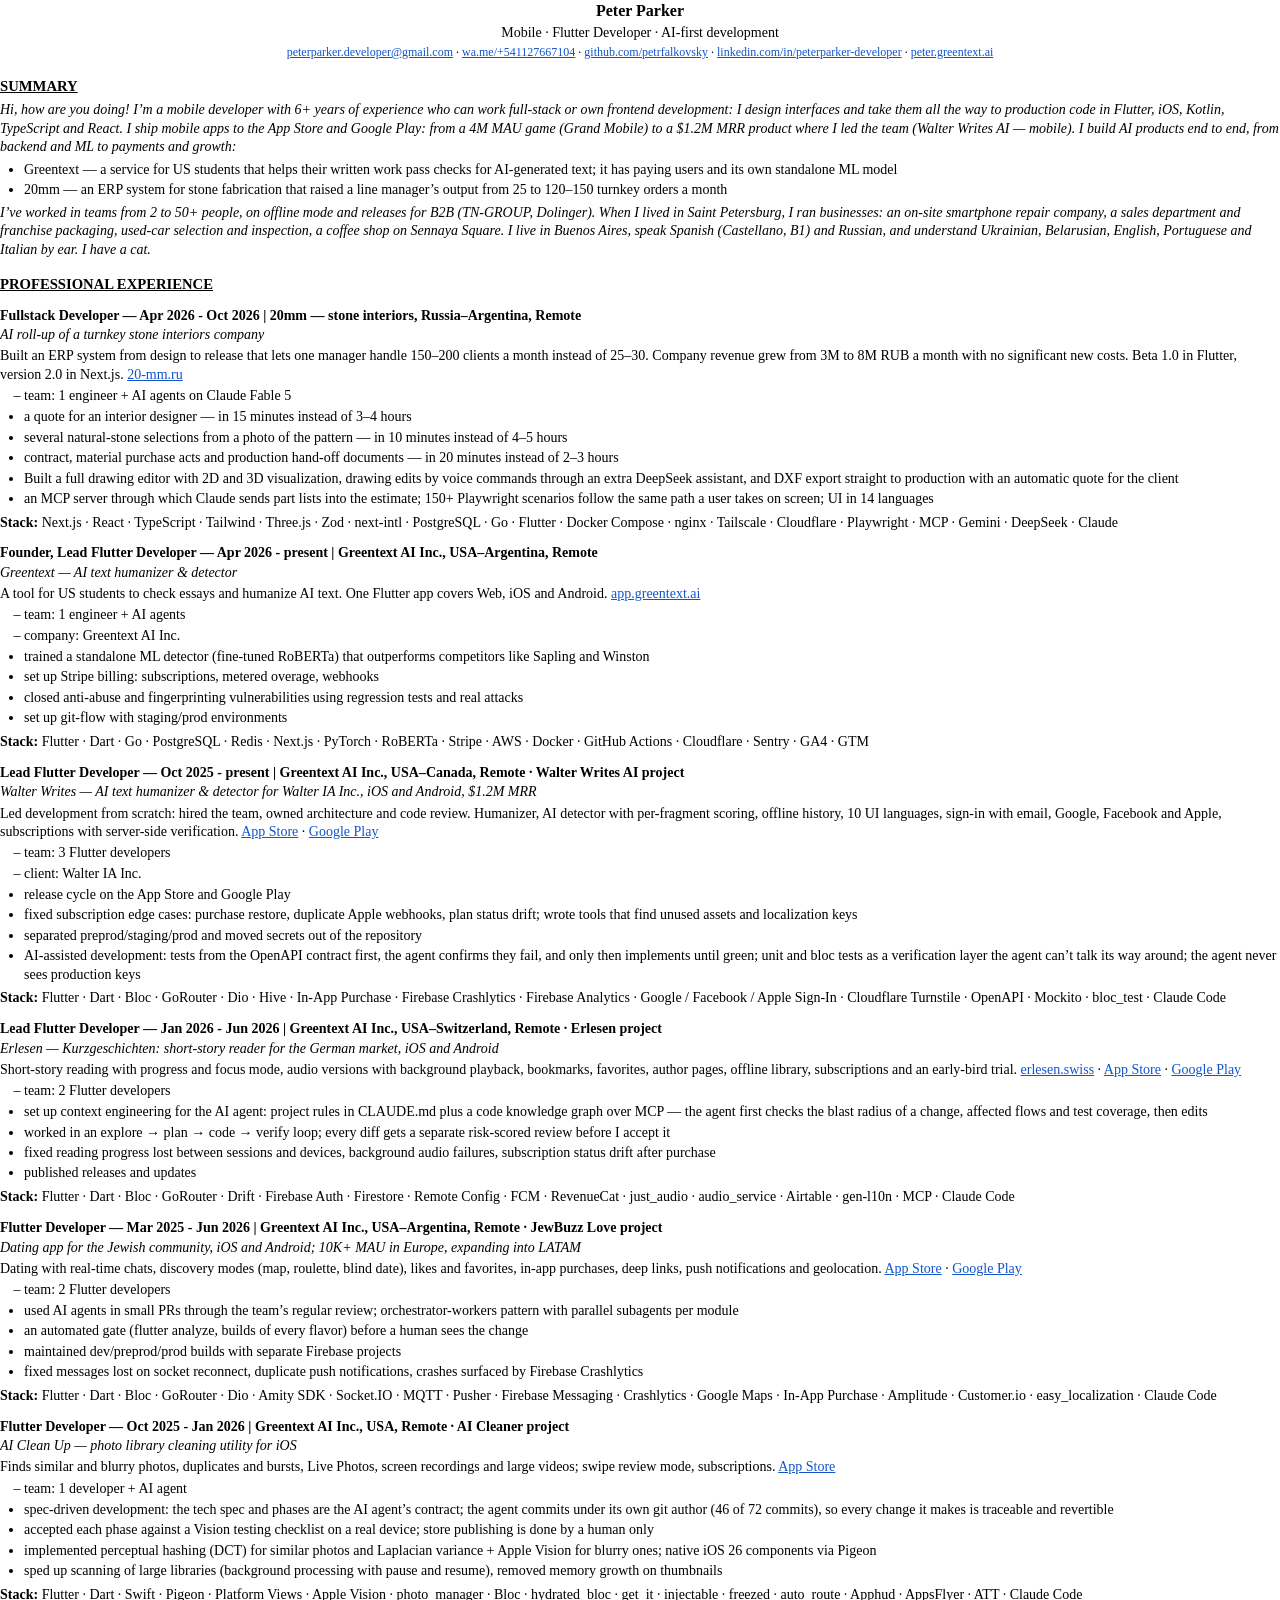
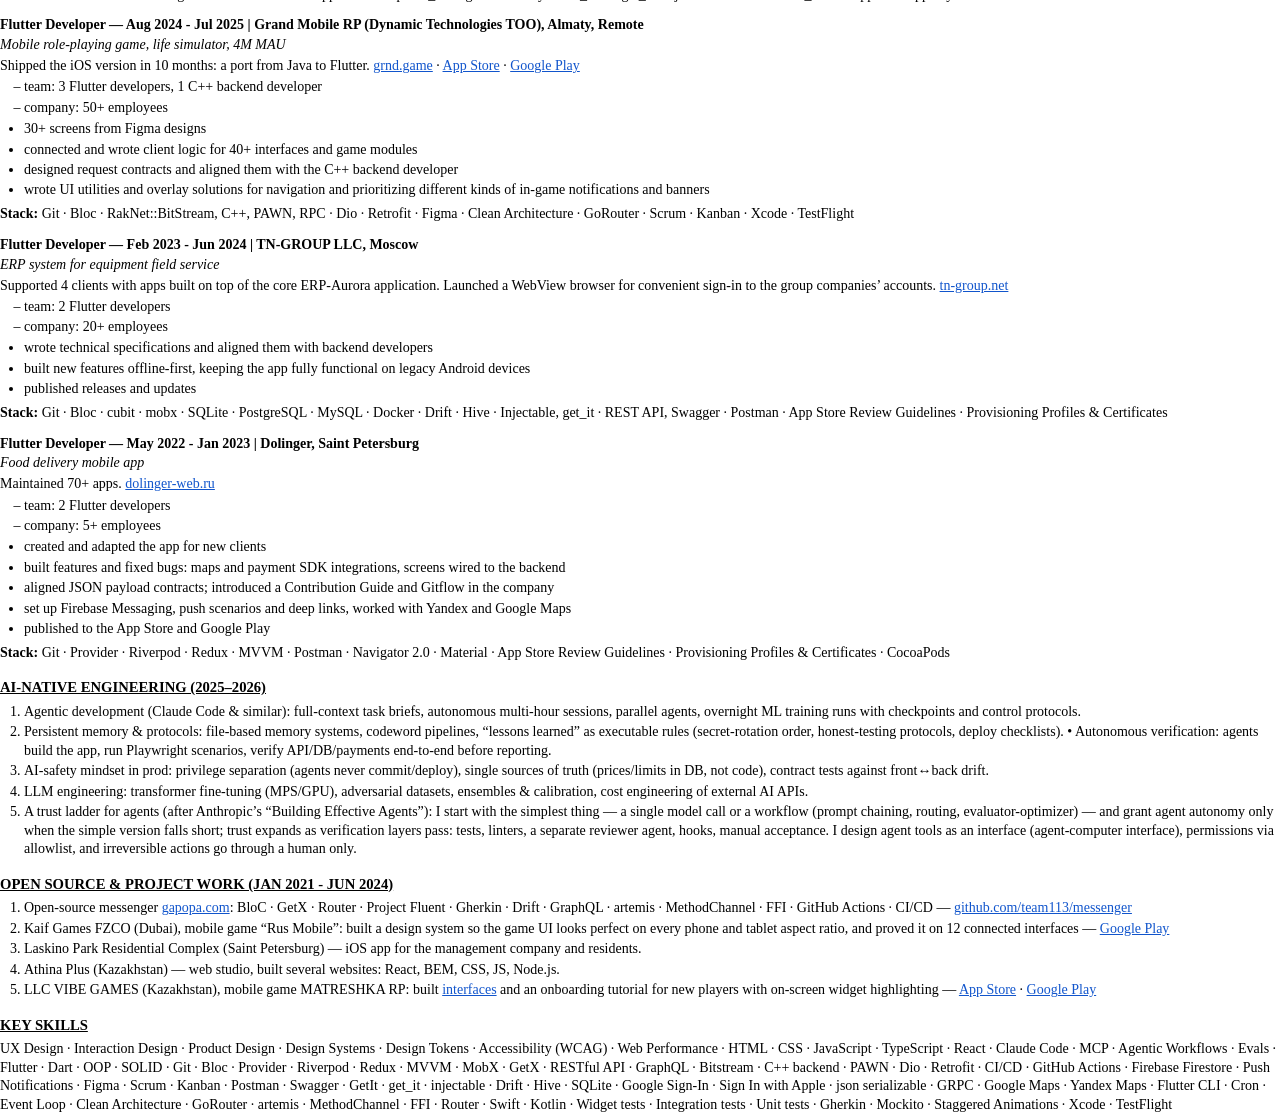
==== commit cbf00c40: "content(cv): вступление — мобильный разработчик, фуллстак или фронтенд Co-Authored-By: Claude Opus 5" ====
--- a/cv/cv_en.html
+++ b/cv/cv_en.html
@@ -41,7 +41,7 @@
 </div>
 
 <h2>Summary</h2>
-<p class="summary">Hi! I’m a product engineer with 6+ years of experience: I design interfaces and take them all the way to production code in Flutter, TypeScript and React. I ship mobile apps to the App Store and Google Play: from a 4M MAU game (Grand Mobile) to a $1.2M MRR product where I led the team (Walter Writes AI — mobile). I build AI products end to end, from backend and ML to payments and growth:</p>
+<p class="summary">Hi, how are you doing! I’m a mobile developer with 6+ years of experience who can work full-stack or own frontend development: I design interfaces and take them all the way to production code in Flutter, iOS, Kotlin, TypeScript and React. I ship mobile apps to the App Store and Google Play: from a 4M MAU game (Grand Mobile) to a $1.2M MRR product where I led the team (Walter Writes AI — mobile). I build AI products end to end, from backend and ML to payments and growth:</p>
 <ul class="ai">
   <li>Greentext — a service for US students that helps their written work pass checks for AI-generated text; it has paying users and its own standalone ML model</li>
   <li>20mm — an ERP system for stone fabrication that raised a line manager’s output from 25 to 120–150 turnkey orders a month</li>
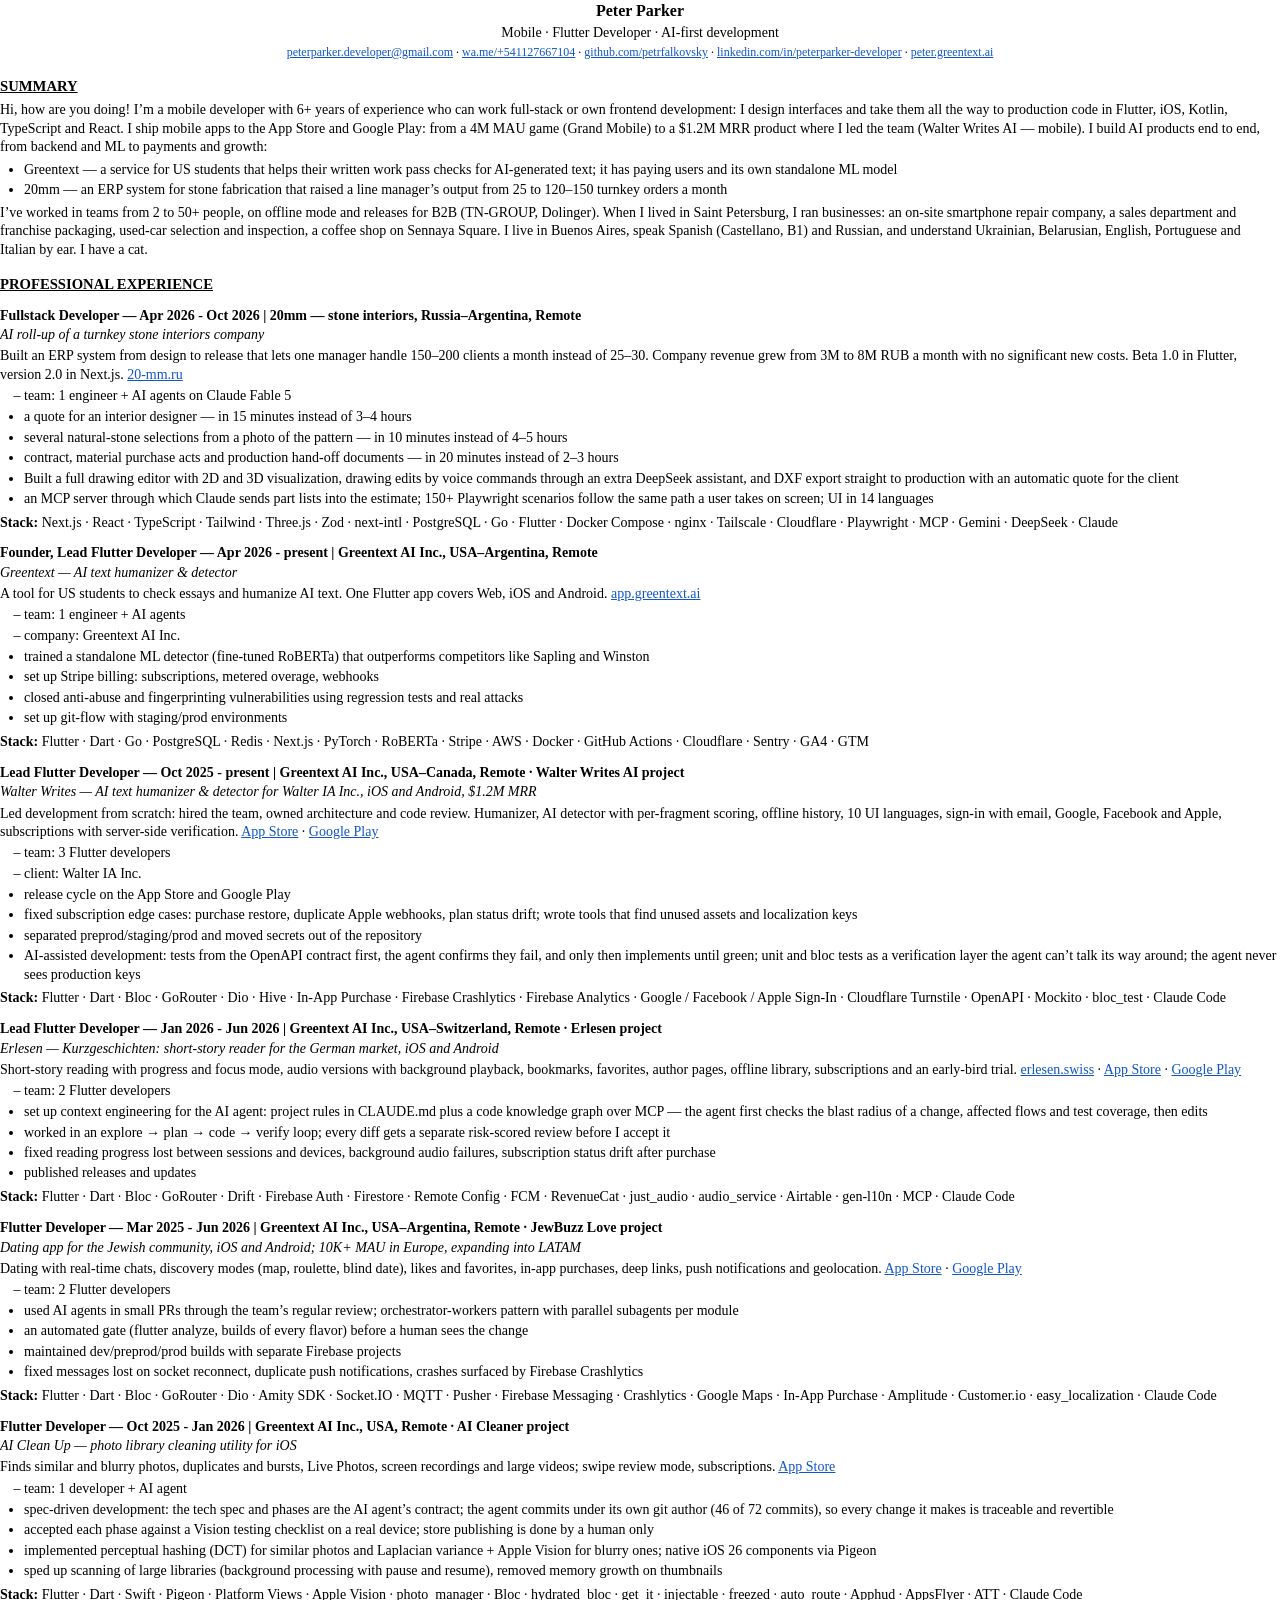
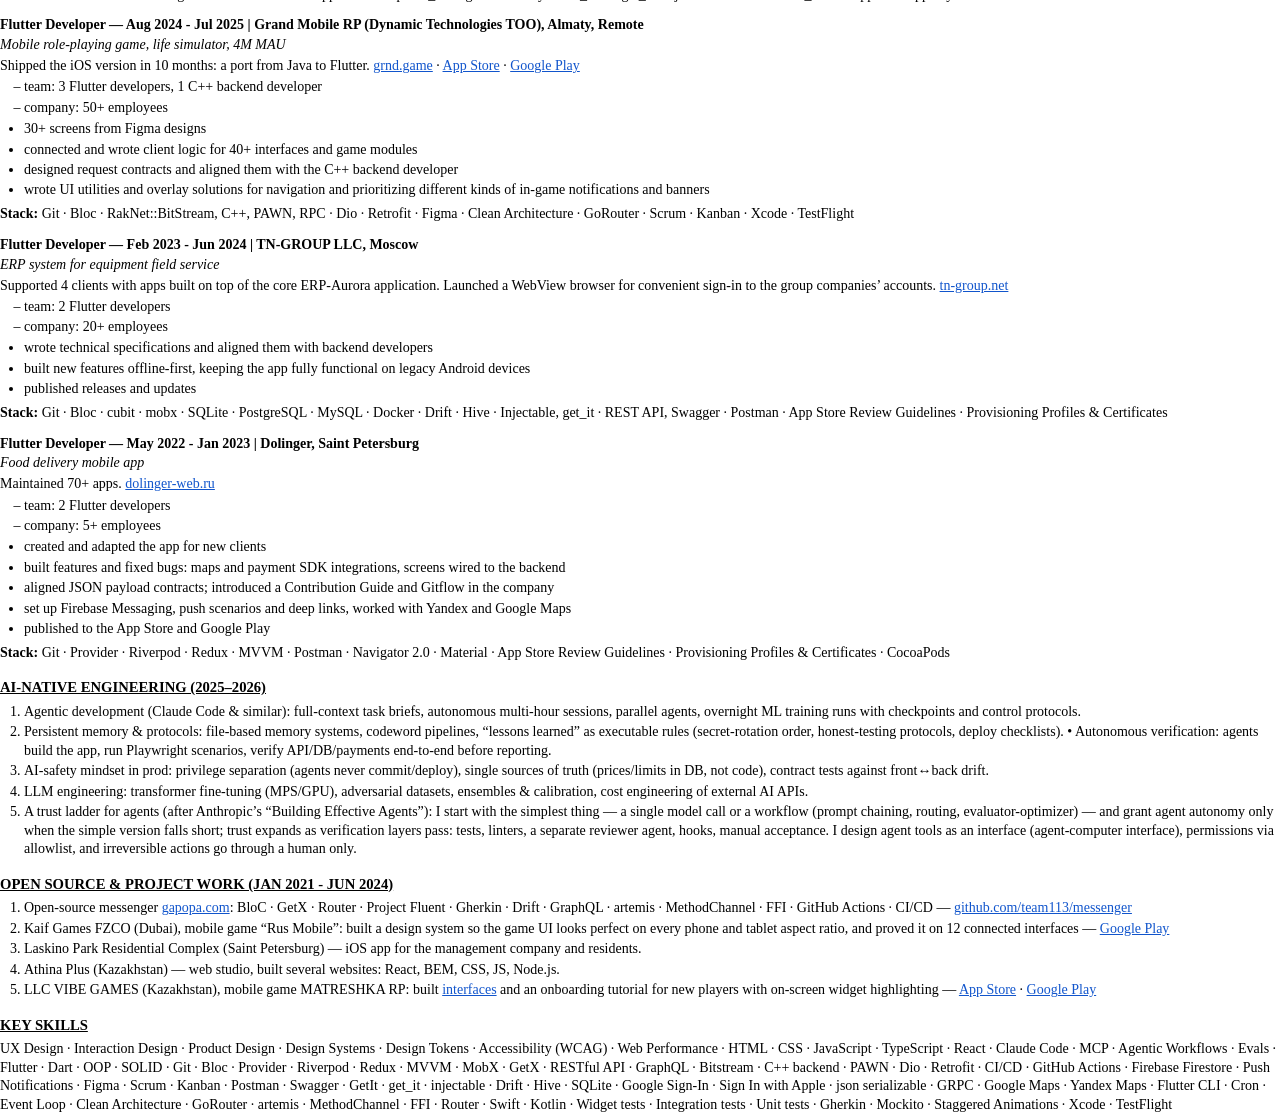
==== commit c746ef0d: "style(cv): вступление без курсива, в русской версии «Привет!» Co-Authored-By: Claude Opus 5.5 <norep" ====
--- a/cv/cv_en.html
+++ b/cv/cv_en.html
@@ -13,7 +13,7 @@
   h2 { font-size: 11pt; font-weight: bold; text-decoration: underline; text-transform: uppercase; margin: 12pt 0 4pt; }
   h3 { font-size: 10.5pt; font-weight: bold; margin: 9pt 0 1pt; }
   .sub { font-style: italic; margin: 0 0 2pt; }
-  .summary { font-style: italic; }
+  .summary { }
   ul { margin: 1pt 0 4pt; padding-left: 18pt; }
   li { margin-bottom: 1.5pt; }
   p { margin: 3pt 0; }
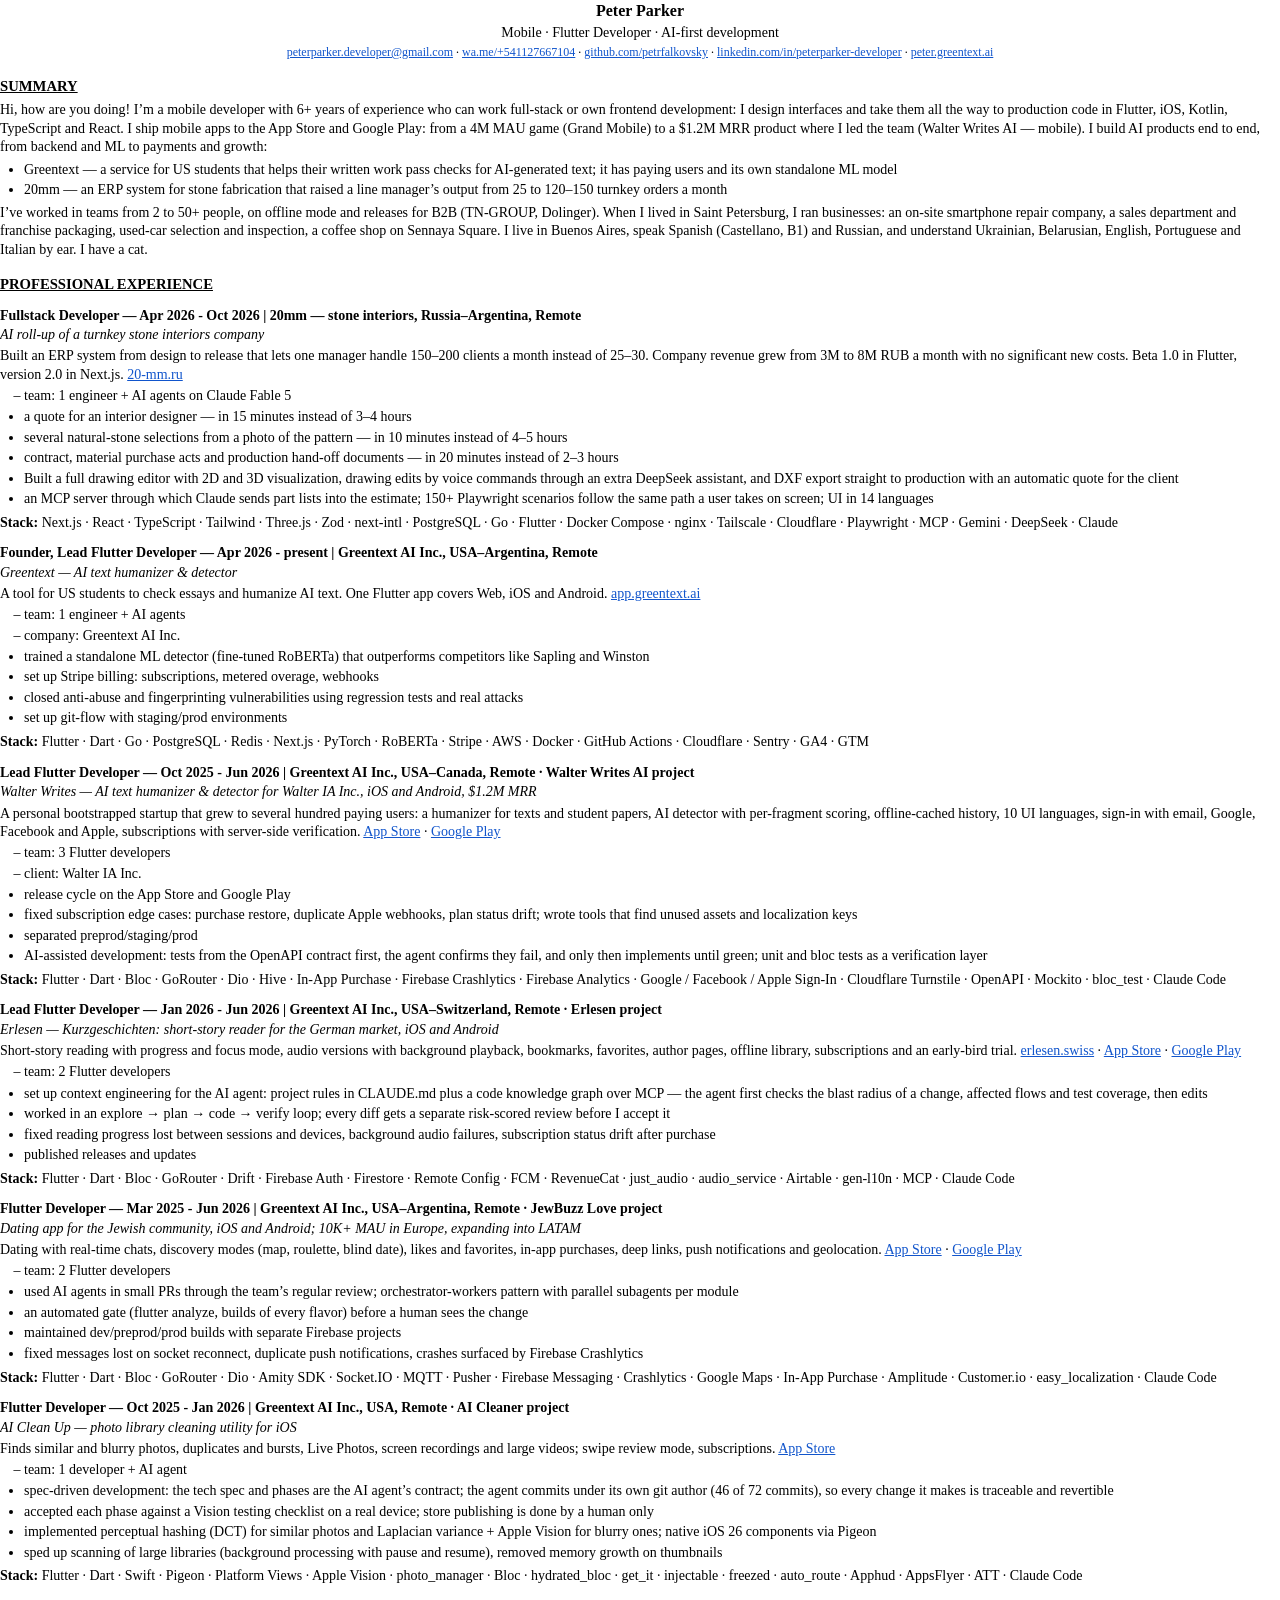
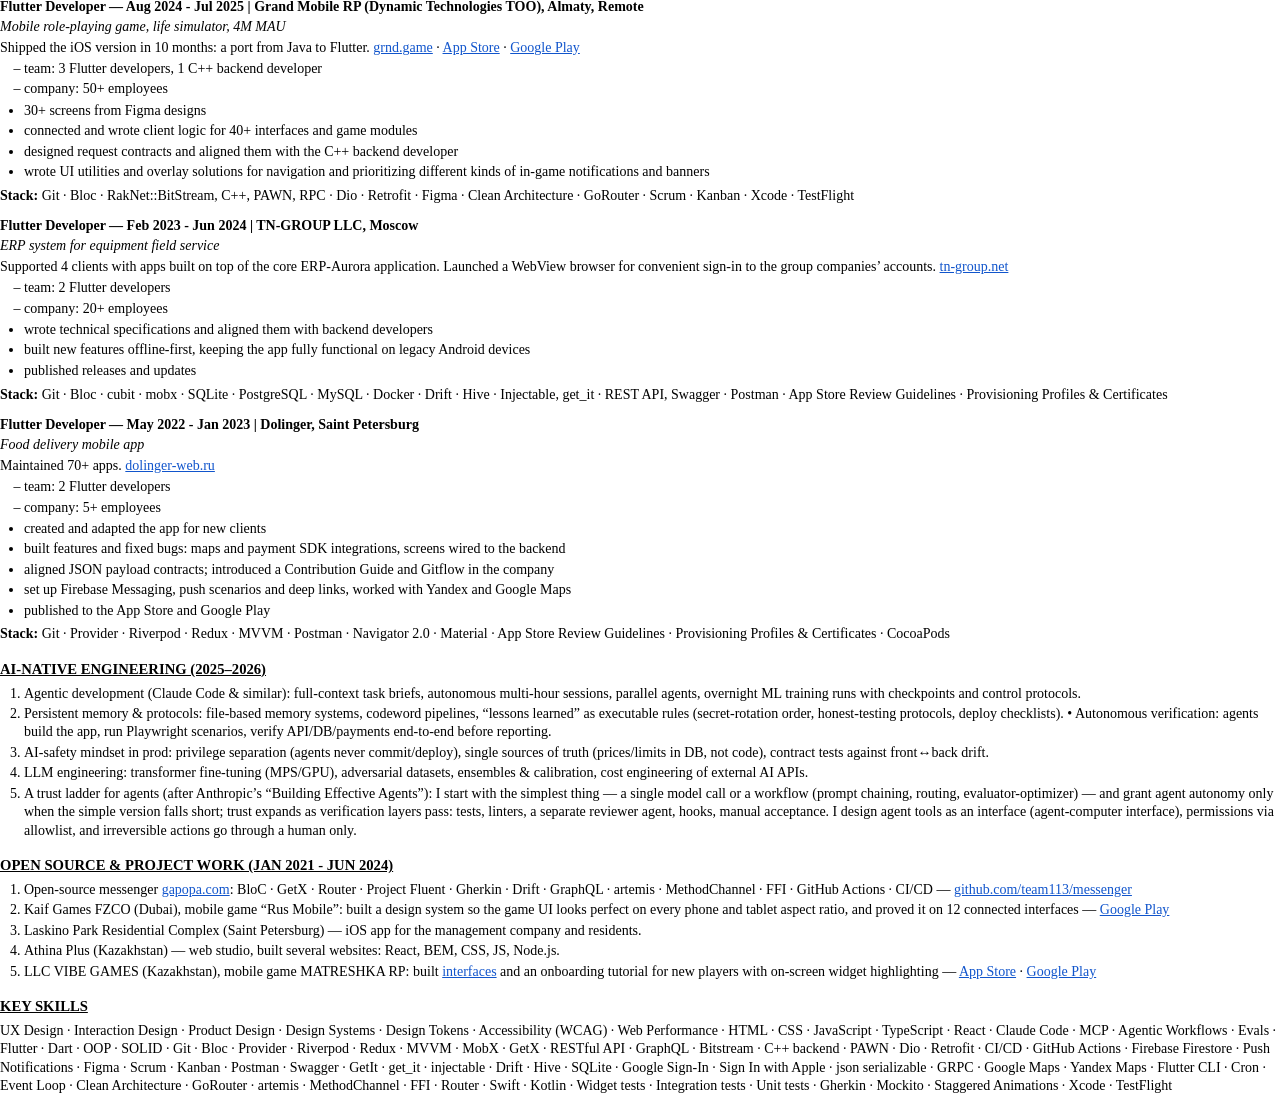
==== commit 1affd6dd: "cv: Walter Writes окт 2025 — июн 2026, «гуманизатор», новое описание, без фраз про ключи и секреты C" ====
--- a/cv/cv_en.html
+++ b/cv/cv_en.html
@@ -81,9 +81,9 @@
 </ul>
 <p class="stack"><b>Stack:</b> Flutter · Dart · Go · PostgreSQL · Redis · Next.js · PyTorch · RoBERTa · Stripe · AWS · Docker · GitHub Actions · Cloudflare · Sentry · GA4 · GTM</p>
 
-<h3>Lead Flutter Developer — Oct 2025 - present | Greentext AI Inc., USA–Canada, Remote · Walter Writes AI project</h3>
+<h3>Lead Flutter Developer — Oct 2025 - Jun 2026 | Greentext AI Inc., USA–Canada, Remote · Walter Writes AI project</h3>
 <p class="sub">Walter Writes — AI text humanizer &amp; detector for Walter IA Inc., iOS and Android, $1.2M MRR</p>
-<p class="desc">Led development from scratch: hired the team, owned architecture and code review. Humanizer, AI detector with per-fragment scoring, offline history, 10 UI languages, sign-in with email, Google, Facebook and Apple, subscriptions with server-side verification. <a href="https://apps.apple.com/us/app/walter-writes-ai-humanizer/id6757705138">App Store</a> · <a href="https://play.google.com/store/apps/details?id=com.walterwrites">Google Play</a></p>
+<p class="desc">A personal bootstrapped startup that grew to several hundred paying users: a humanizer for texts and student papers, AI detector with per-fragment scoring, offline-cached history, 10 UI languages, sign-in with email, Google, Facebook and Apple, subscriptions with server-side verification. <a href="https://apps.apple.com/us/app/walter-writes-ai-humanizer/id6757705138">App Store</a> · <a href="https://play.google.com/store/apps/details?id=com.walterwrites">Google Play</a></p>
 <ul class="meta">
   <li>team: 3 Flutter developers</li>
   <li>client: Walter IA Inc.</li>
@@ -91,8 +91,8 @@
 <ul>
   <li>release cycle on the App Store and Google Play</li>
   <li>fixed subscription edge cases: purchase restore, duplicate Apple webhooks, plan status drift; wrote tools that find unused assets and localization keys</li>
-  <li>separated preprod/staging/prod and moved secrets out of the repository</li>
-  <li>AI-assisted development: tests from the OpenAPI contract first, the agent confirms they fail, and only then implements until green; unit and bloc tests as a verification layer the agent can’t talk its way around; the agent never sees production keys</li>
+  <li>separated preprod/staging/prod</li>
+  <li>AI-assisted development: tests from the OpenAPI contract first, the agent confirms they fail, and only then implements until green; unit and bloc tests as a verification layer</li>
 </ul>
 <p class="stack"><b>Stack:</b> Flutter · Dart · Bloc · GoRouter · Dio · Hive · In-App Purchase · Firebase Crashlytics · Firebase Analytics · Google / Facebook / Apple Sign-In · Cloudflare Turnstile · OpenAPI · Mockito · bloc_test · Claude Code</p>
 
